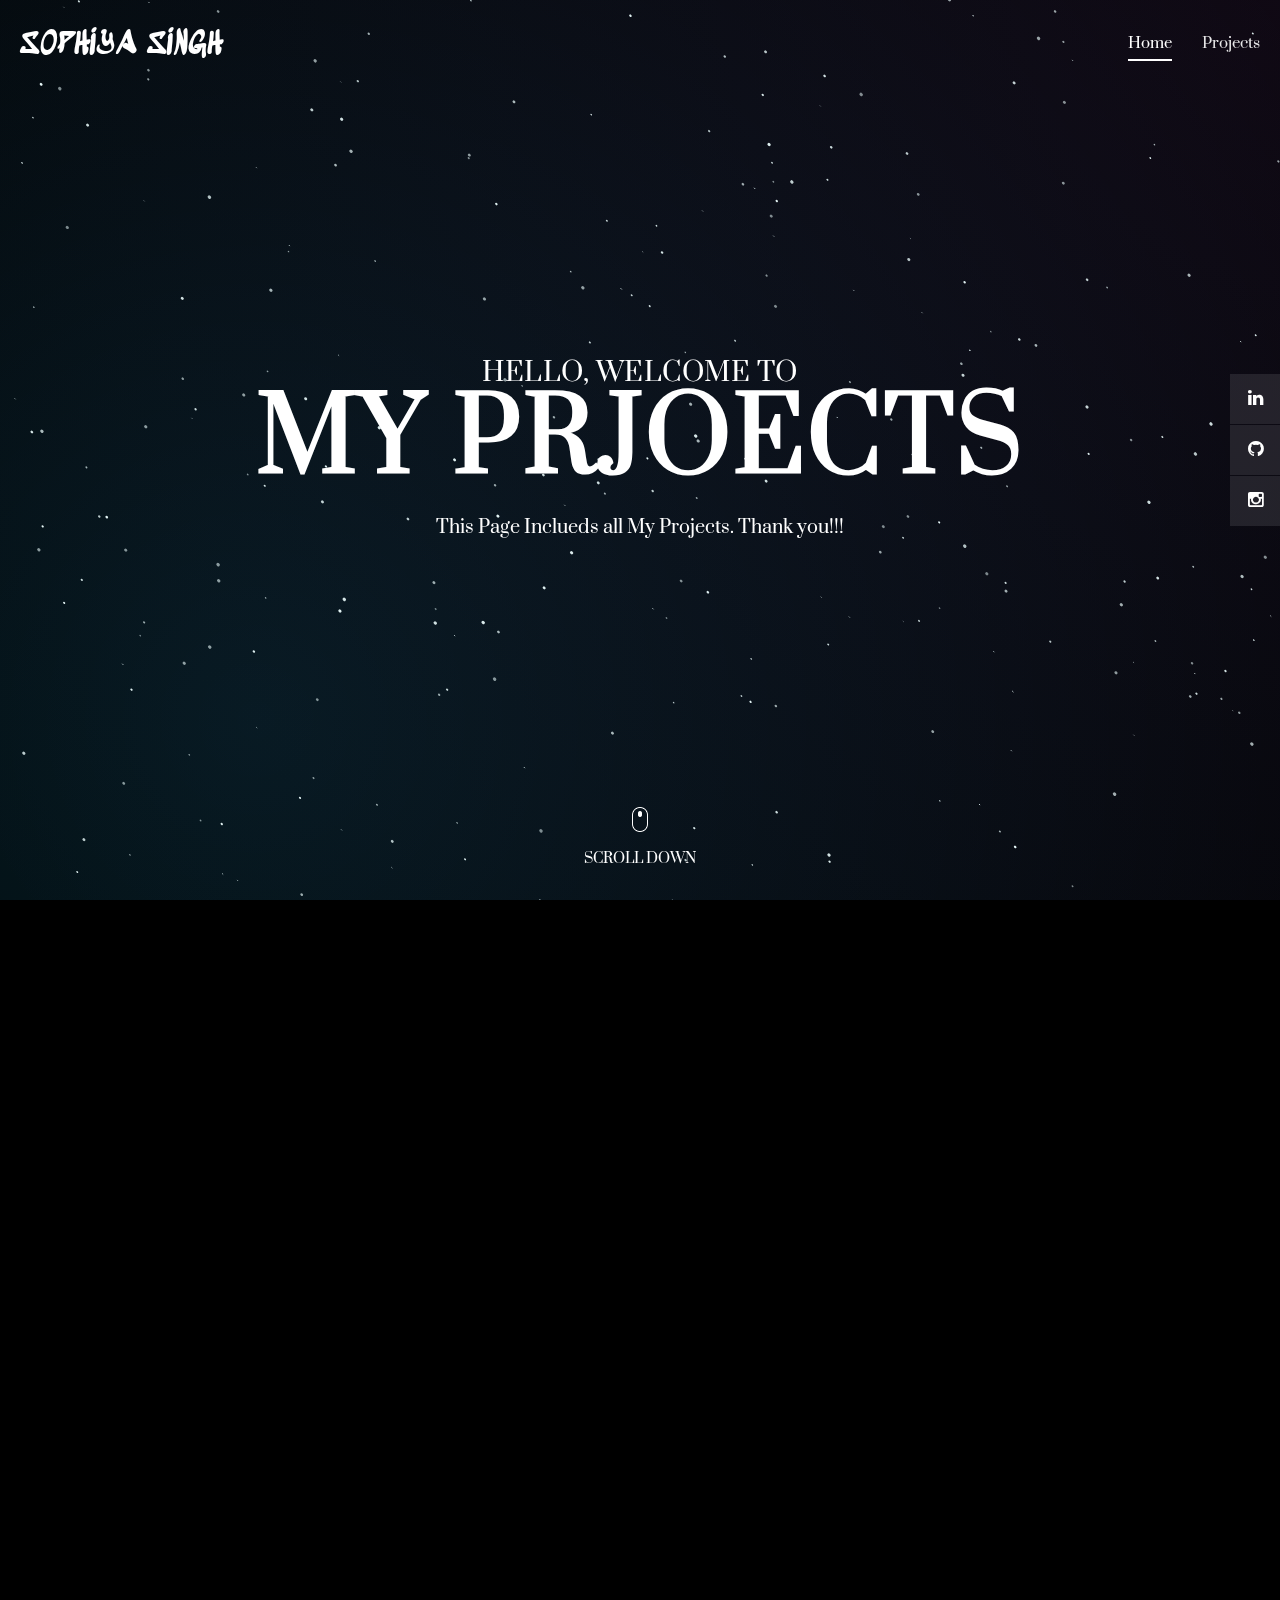
==== projects.html @ c77c5704 "updated" ====
<!DOCTYPE html>
<html lang="en">

<head>

    <meta charset="utf-8">
    <meta name="viewport" content="width=device-width, initial-scale=1, shrink-to-fit=no">
    <meta name="description" content="">
    <meta name="author" content="">
    <link rel="preconnect" href="https://fonts.googleapis.com">
    <link rel="preconnect" href="https://fonts.gstatic.com" crossorigin>
    <link href="https://fonts.googleapis.com/css2?family=Prata&display=swap" rel="stylesheet">
    <link rel="preconnect" href="https://fonts.googleapis.com">
    <link rel="preconnect" href="https://fonts.gstatic.com" crossorigin>
    <link href="https://fonts.googleapis.com/css2?family=Sedgwick+Ave+Display&display=swap" rel="stylesheet">
    <!-- <link href="https://fonts.googleapis.com/css?family=Raleway:100,300,400,500,700,900" rel="stylesheet"> -->

    <title>Sophiya Singh</title>
    <!--
SOPHIYA SINGH-->
    <!-- Additional CSS Files -->
    <link rel="stylesheet" type="text/css" href="css/bootstrap.min.css">

    <link rel="stylesheet" type="text/css" href="css/font-awesome.css">

    <link rel="stylesheet" type="text/css" href="css/fullpage.min.css">

    <link rel="stylesheet" type="text/css" href="css/owl.carousel.css">

    <link rel="stylesheet" href="css/animate.css">

    <link rel="stylesheet" href="css/style.css">

    <link rel="stylesheet" href="css/responsive.css">

</head>

<body>

    <!-- <div id="video"> -->
        <canvas id="canvas"> </canvas>
        <div class="preloader">
            <div class="preloader-bounce">
                <span></span>
                <span></span>
                <span></span>
            </div>
        </div>

        <header id="header">
            <div class="container-fluid">
                <div class="navbar">
                    <a href="#" id="logo" title="sophiya">
                        Sophiya Singh
                    </a>
                    <div class="navigation-row">
                        <nav id="navigation">
                            <button type="button" class="navbar-toggle"> <i class="fa fa-bars"></i> </button>
                            <div class="nav-box navbar-collapse">
                                <ul class="navigation-menu nav navbar-nav navbars" id="nav">
                                    <li data-menuanchor="slide01" ><a href="index.html">Home</a></li>
                                    <li data-menuanchor="slide02" class="active"><a href="#slide02">Projects</a></li>
                                </ul>
                            </div>
                        </nav>
                    </div>
                </div>
            </div>
        </header>

        <video autoplay muted loop id="myVideo">
            <!-- <source src="images/video-bg.mp4" type="video/mp4"> -->
        </video>

        <div id="fullpage" class="fullpage-default">

            <div class="section animated-row" data-section="slide01">
                <div class="section-inner">
                    <div class="welcome-box">
                        <span class="welcome-first animate" data-animate="fadeInUp">Hello, welcome to</span>
                        <h1 class="welcome-title animate" data-animate="fadeInUp">My Prjoects</h1>
                        <p class="animate" data-animate="fadeInUp">This Page Inclueds all My Projects. Thank you!!!</p>
                       
                    </div>
                </div>
                <div class="scroll-down next-section animate" data-animate="fadeInUp"><img
                    src="images/mouse-scroll.png" alt=""><span>Scroll Down</span></div>
    
            </div>
            
            <div class="section animated-row" data-section="slide06">
                <!-- <div class="section-inner"> -->
                    
                        <!-- <div class="proportfolio-item col-md-4 align-self-center col-sm-8 wide-col-laptop"> -->
                            <div class="title-block animate" data-animate="fadeInUp">
                                <span>My Projects</span>
                                <h2>What I’ve done?</h2>
                            </div>
                            <div class="row align-item-center justify-content-around">
                            <!-- <div class="gallery-section"> -->
                                <!-- <div class="gallery-list owl-carousel"> -->
                                    <div class=" proportfolio-item col-md-4 align-self-center col-sm-6 col-xs-12 item animate" data-animate="fadeInUp">
                                        <!-- <div class="proportfolio-item"> -->
                                            <div class="prothumb">
                                                <img src="images/uniex.png" alt="">
                                            </div>
                                            <div class="prothumb-inner animate" data-animate="fadeInUp">
                                                <h4>Uniex</h4>
                                                <p>This is a react app for space related news and stuff. I have also
                                                    added Nasa API init.</p>
                                            </div>
                                        <!-- </div> -->
                                    </div>
                                    <div class=" proportfolio-item col-md-4 align-self-center col-sm-6 col-xs-12 item animate" data-animate="fadeInUp">
                                        <a href="#">
                                            <!-- <div class="proportfolio-item"> -->
                                                <div class="prothumb">
                                                    <img src="images/login.png" alt="">
                                                </div>
                                                <div class="prothumb-inner animate" data-animate="fadeInUp">
                                                    <h4>Login and Registration</h4>
                                                    <p>I have used JavaScript to take user input and validate the the
                                                        form inputs.</p>
                                                </div>
                                            <!-- </div> -->
                                        </a>
                                    </div>
                                    <div class=" proportfolio-item col-md-4 align-self-center col-sm-6 col-xs-12 item animate" data-animate="fadeInUp">
                                        <a href="#">
                                            <!-- <div class="proportfolio-item"> -->
                                                <div class="prothumb">
                                                    <img src="images/ces.png" alt="">
                                                </div>
                                                <div class="prothumb-inner animate" data-animate="fadeInUp">
                                                    <h4>CES</h4>
                                                    <p>i have contribute to the official website of CES, MMMUT. Tech stack used: HTML, CSS, Bootstrap, JS</p>
                                                </div>
                                            <!-- </div> -->
                                        </a>
                                    </div>
                                    
                                <!-- </div> -->

                            <!-- </div> -->
                        <!-- </div> -->
                    </div>
                    <div class="row align-item-center justify-content-around">
                        <!-- <div class="proportfolio-item col-md-4 align-self-center col-sm-8 wide-col-laptop">
                            <div class="gallery-section"> -->
                                <!-- <div class="gallery-list owl-carousel"> -->
                                    
                                    <div class=" proportfolio-item col-md-4 align-self-center col-sm-6 col-xs-12 item animate" data-animate="fadeInUp">
                                        <!-- <div class="proportfolio-item"> -->
                                            <div class="prothumb">
                                                <img src="images/calci.png" alt="">
                                            </div>
                                            <div class="prothumb-inner animate" data-animate="fadeInUp">
                                                <h4>Calculator</h4>
                                                <p>It is a working Calculator made using HTML, CSS and JavaScript.</p>
                                            </div>
                                        <!-- </div> -->
                                    </div>
                                    <div class="proportfolio-item col-md-4 align-self-center col-sm-6 col-xs-12 item animate" data-animate="fadeInUp">
                                        <!-- <div class="proportfolio-item"> -->
                                            <div class="prothumb">
                                                <img src="images/valentines.png" alt="">
                                            </div>
                                            <div class="prothumb-inner animate" data-animate="fadeInUp">
                                                <h4>Valentines</h4>
                                                <p>Modal template made using HTML, CSS and JavaScript.</p>
                                            </div>
                                        <!-- </div> -->
                                    </div>
                                    <div class=" proportfolio-item col-md-4 align-self-center col-sm-6 col-xs-12 item animate" data-animate="fadeInUp">
                                        <a href="#">
                                            <!-- <div class="proportfolio-item"> -->
                                                <div class="prothumb">
                                                    <img src="images/login.png" alt="">
                                                </div>
                                                <div class="prothumb-inner animate" data-animate="fadeInUp">
                                                    <h4>Random Quote</h4>
                                                    <p>It is a random quote generator made using JS, HTML, CSS.</p>
                                                </div>
                                            <!-- </div> -->
                                        </a>
                                    </div>
                                   
                                <!-- </div> -->

                            <!-- </div>
                        </div> -->
                    </div>
            <!-- </div> -->
            <div class="row align-item-center justify-content-around">
                <!-- <div class="proportfolio-item col-md-4 align-self-center col-sm-6 col-xs-12 wide-col-laptop"> -->
                    <!-- <div class="gallery-section"> -->
                        <!-- <div class="gallery-list owl-carousel"> -->
                            
                            <div class=" proportfolio-item col-md-4 align-self-center col-sm-6 col-xs-12 item animate" data-animate="fadeInUp">
                                <!-- <div class="proportfolio-item"> -->
                                    <div class="prothumb">
                                        <img src="images/codesmasher.png" alt="">
                                    </div>
                                    <div class="prothumb-inner animate" data-animate="fadeInUp">
                                        <h4>Codesmasher</h4>
                                        <p>Template Website for Codesmasher event organised by CES,MMMUT.</p>
                                    </div>
                                <!-- </div> -->
                            </div>
                            <div class=" proportfolio-item col-md-4 align-self-center col-sm-6 col-xs-12 item animate" data-animate="fadeInUp">
                                <!-- <div class="proportfolio-item"> -->
                                    <div class="prothumb">
                                        <img src="images/template.png" alt="">
                                    </div>
                                    <div class="prothumb-inner animate" data-animate="fadeInUp">
                                        <h4>Template</h4>
                                        <p>It is a template website made using Html, CSS and JavaScript.</p>
                                    </div>
                                <!-- </div> -->
                            </div>
                            <div class=" proportfolio-item col-md-4 align-self-center col-sm-6 col-xs-12 item animate" data-animate="fadeInUp">
                                <a href="#">
                                    <!-- <div class="proportfolio-item"> -->
                                        <div class="prothumb">
                                            <img src="images/login.png" alt="">
                                        </div>
                                        <div class="prothumb-inner animate" data-animate="fadeInUp">
                                            <h4>Three</h4>
                                            <p>I have used Three Js and JavaScript library to make 3d shpere and has give user input to chage the light color</p>
                                        </div>
                                    <!-- </div> -->
                                </a>
                            </div>
                           
                        <!-- </div> -->

                    <!-- </div> -->
                <!-- </div> -->
            </div>
            <div class="row align-item-center justify-content-around">
                <!-- <div class="proportfolio-item col-md-4 align-self-center col-sm-6 col-xs-12 wide-col-laptop"> -->
                    <!-- <div class="gallery-section"> -->
                        <!-- <div class="gallery-list owl-carousel"> -->
                            
                            
                            <div class="item proportfolio-item col-md-4 align-self-center col-sm-6 col-xs-12 animate" data-animate="fadeInUp">
                                <!-- <div class="proportfolio-item"> -->
                                    <div class="prothumb">
                                        <img src="images/samavesh.png" alt="">
                                    </div>
                                    <div class="prothumb-inner animate" data-animate="fadeInUp">
                                        <h4>Samavesh</h4>
                                        <p>I am working on frontend part of this website for the NGO named
                                            SAMAVESH based in Madhya Pradesh.</p>
                                    </div>
                                <!-- </div> -->
                            </div>
                            <div class="item proportfolio-item col-md-4 align-self-center col-sm-6 col-xs-12 animate" data-animate="fadeInUp">
                                <!-- <div class="proportfolio-item"> -->
                                    <div class="prothumb">
                                        <img src="images/timeline.png" alt="">
                                    </div>
                                    <div class="prothumb-inner animate" data-animate="fadeInUp">
                                        <h4>Timeline</h4>
                                        <p>It is timeline template made using HTML and CSS.</p>
                                    </div>
                                <!-- </div> -->
                            </div>
                            <div class="item proportfolio-item col-md-4 align-self-center col-sm-6 col-xs-12 animate" data-animate="fadeInUp">
                                <!-- <div class="proportfolio-item"> -->
                                    <div class="prothumb">
                                        <img src="images/google.png" alt="">
                                    </div>
                                    <div class="prothumb-inner animate" data-animate="fadeInUp">
                                        <h4>Landing Page</h4>
                                        <p>I have tried to make landing page of google.com using HTML and CSS
                                        </p>
                                    </div>
                                <!-- </div> -->
                            </div>
                        <!-- </div> -->

                    <!-- </div> -->
                <!-- </div> -->
            </div>
            <!-- <div class="row align-item-center justify-content-around"> -->
                <!-- <div class="proportfolio-item col-md-4 align-self-center col-sm-6 col-xs-12 wide-col-laptop"> -->
                    <!-- <div class="gallery-section"> -->
                        <!-- <div class="gallery-list owl-carousel"> -->
                            
                            
                            <!-- <div class=" proportfolio-item col-md-4 align-self-center col-sm-6 col-xs-12 item animate" data-animate="fadeInUp">
                                <a href="#"> -->
                                    <!-- <div class="proportfolio-item"> -->
                                        <!-- <div class="prothumb">
                                            <img src="images/login.png" alt="">
                                        </div>
                                        <div class="prothumb-inner animate" data-animate="fadeInUp">
                                            <h4>Login and Registration</h4>
                                            <p>I have used JavaScript to take user input and validate the the
                                                form inputs.</p>
                                        </div> -->
                                    <!-- </div> -->
                                <!-- </a>
                            </div> -->
                            <!-- <div class=" proportfolio-item col-md-4 align-self-center col-sm-6 col-xs-12 item animate" data-animate="fadeInUp">
                                <a href="#"> -->
                                    <!-- <div class="proportfolio-item"> -->
                                        <!-- <div class="prothumb">
                                            <img src="images/login.png" alt="">
                                        </div>
                                        <div class="prothumb-inner animate" data-animate="fadeInUp">
                                            <h4>Login and Registration</h4>
                                            <p>I have used JavaScript to take user input and validate the the
                                                form inputs.</p>
                                        </div> -->
                                    <!-- </div> -->
                                <!-- </a>
                            </div> -->
                        <!-- </div> -->

                    <!-- </div> -->
                <!-- </div> -->
            <!-- </div> -->
        <!-- </div> -->
    </div>
            

        <div id="social-icons">
            <div class="text-right">
                <ul class="social-icons">
                    <li><a href="https://www.linkedin.com/in/sophiya02/" title="Linkedin"><i
                                class="fa fa-linkedin"></i></a></li>
                    <li><a href="https://github.com/sophiya02" title="Github"><i class="fa fa-github"></i></a></li>
                    <li><a href="https://www.instagram.com/sophiya02/" title="Instagram"><i
                                class="fa fa-instagram"></i></a></li>
                </ul>
            </div>
        </div>
   
    <!-- </div> -->

    <script src="js/jquery.js"></script>

    <script src="js/bootstrap.min.js"></script>

    <script src="js/fullpage.min.js"></script>

    <script src="js/scrolloverflow.js"></script>

    <script src="js/owl.carousel.min.js"></script>

    <script src="js/jquery.inview.min.js"></script>

    <script src="js/form.js"></script>

    <script src="js/custom.js"></script>

    <script src="js/bg.js"></script>


</body>

</html>
---- css/style.css ----
/*

Elegance Template

https://templatemo.com/tm-528-elegance

==================================================
CSS SITEMAP >>>>

  01. GENERAL CSS
  02. HEADER CSS
  03. SOCIAL ICONS CSS
  04. WELCOME BLOCK CSS
  05. ABOUT BLOCK CSS
  06. SERVICES BLOCK CSS
  07. WORK BLOCK CSS
  08. CONTACT BLOCK CSS
  09. TESTIMONOALS BLOCK CSS
  10. SKILLS BLOCK CSS


==================================================*/

/*==============================================
01. GENERAL CSS
================================================*/

html,
body {
  -webkit-font-smoothing: antialiased;
  -moz-font-smoothing: antialiased;
  -ms-font-smoothing: antialiased;
  font-smoothing: antialiased;
  -webkit-text-size-adjust: 100%;
  width: 100%;
  height: 100vh;
  background-color: #000;
  /* background-color: rgb(255, 255, 255); */
  /* background-color: transparent; */
  background-image: radial-gradient(circle at top right, rgba(121, 68, 154, 0.13),       transparent),
    radial-gradient(circle at 20% 80%, rgba(41, 196, 255, 0.13), transparent);
  

}
body {
  font: 16px/1.6 'Prata', serif;;
  color: #fff;
  text-align:center;
  /* background: #222; */
}
img {
  border: 0;
  max-width: 100%;
}
html {
  -ms-overflow-style: scrollbar;
}
.alltrans,
.social-icons li a,
.owl-nav > button,
.owl-nav > button:after,
.counter-box,
.about-img:after,
.gallery-img img,
.form-control,
.owl-dot,
.subscribe-row,
.close-btn,
.close-btn:before,
.close-btn:after,
.tag-btn,
.btn {
  -webkit-transition: all 0.4s ease;
  transition: all 0.4s ease;
}
a {
  color: #fff;
  text-decoration: none;
}
a:hover,
a:focus {
  color: #fff;
  outline: none;
  text-decoration: underline;
}
@media screen and (-ms-high-contrast:active), (-ms-high-contrast:none) {
  a:active {
    background-color: transparent;
  }
}
p {
  margin: 0 0 20px;
  font-size:18px
}
h1,
h2,
h3,
h4,
h5,
h6 {
  line-height: 1.2;
  margin: 0 0 20px;
  font-weight: 600;
  text-transform:uppercase;
}
h1,
h2 {
  font-size: 32px;
}
h3 {
  font-size: 30px;
  font-weight: 600;
}
h4 {
  font-size: 22px;
  font-weight: 600;
}
h5 {
  font-size: 20px;
  margin-bottom: 10px;
  font-weight: 600;
}
h6 {
  font-size: 18px;
  margin-bottom: 10px;
  font-weight: 600;
}
#main {
  padding: 0;
  background: #fff;
}
.no-margin {
  margin: 0 !important;
}
figure {
  margin:0;
}
.opacity-no {
  opacity: 1 !important;
}

video {
  position: fixed;
  /* right: 0;
  bottom: 0; */
  width: 100%; 
  height: 100%;
}
canvas{
  z-index: 0;
  position: fixed;
  width: 100%;
  height: 100%;
  top:0;
  right:0;
}

.wrapper-background-dark:after {
  /* background: #222; */
  opacity:0.95;
}
.section-inner {
  padding:20px 30px 0;
}
.fp-scrollable {
  height:calc(100vh - 200px) !important;
}
#fp-nav ul li a span {
 display: none;
}

.btn {
  background: #fff;
  color: #222;
  text-align:center;
  line-height:52px;
  padding:0 35px;
  border-radius: 0px;
  text-transform:uppercase;
  font-weight:600;
  border:2px solid transparent;
  border-radius: 10px;
}
.btn:hover, .btn:focus {
  color:#fff;
  border-color:#fff;
  background:none;
}
.btn:focus {
  box-shadow:none;
  outline:none;
}
.btn.btn-xs {
  line-height:34px;
  font-size:12px;
  padding:0 20px;
  font-weight: 500;
}
.btn.btn-outline {
  background:none;
  border-color:#fff;
  color:#fff;
  border-width:1px;
}
.btn.btn-outline:hover, .btn.btn-outline:focus {
  background:#fff;
  color:#222;
}
.btn.btn-dark {
  color: #222;
  border-color: #222;
}
.btn.btn-dark:hover, .btn.btn-dark:focus {
  background: #222;
  color: #fff;
}
.owl-carousel .owl-stage {
  display: -webkit-box;
  display: -webkit-flex;
  display: -ms-flexbox;
  display: flex;
}
.owl-carousel .owl-item {
  display: -webkit-box;
  display: -webkit-flex;
  display: -ms-flexbox;
  display: flex;
  flex: 1 0 auto;
}
.preloader {
  background: -moz-linear-gradient(top, #4096ee 0%, #39ced6 100%); /* FF3.6-15 */
  background: -webkit-linear-gradient(top, #4096ee 0%,#39ced6 100%); /* Chrome10-25,Safari5.1-6 */
  background: linear-gradient(to bottom, #4096ee 0%,#39ced6 100%); /* W3C, IE10+, FF16+, Chrome26+, Opera12+, Safari7+ */
  filter: progid:DXImageTransform.Microsoft.gradient( startColorstr='#4096ee', endColorstr='#39ced6',GradientType=0 ); /* IE6-9 */
  height: 100%;
  left: 0;
  position: fixed;
  right: 0;
  top: 0;
  z-index: 9999;
  text-align: center;
}
.preloader-bounce {
  left: 0;
  right: 0;
  top: 50%;
  -webkit-transform: translateY(-50%);
  transform: translateY(-50%);
  position: absolute;
}
.preloader-bounce > span {
  width: 12px;
  height: 12px;
  border-radius: 50%;
  margin: 0.3em;
  display: inline-block;
  vertical-align: middle;
  -webkit-animation: bounce 0.6s infinite alternate;
  animation: bounce 0.6s infinite alternate;
  background: #fff;
}
.preloader-bounce > span:nth-child(2){
  -webkit-animation-delay: 0.2s;
  animation-delay: 0.2s;
  background: #fff;
}
.preloader-bounce > span:nth-child(3){
  -webkit-animation-delay: 0.3s;
  animation-delay: 0.3s;
  background: #fff;
}

@-webkit-keyframes bounce {
  from {
    -webkit-transform: translateY(0);
    transform: translateY(0);
  }
  to {
    -webkit-transform: translateY(-1.2em);
    transform: translateY(-1.2em);
  }
}

@keyframes bounce {
  from {
    -webkit-transform: translateY(0);
    transform: translateY(0);
  }
  to {
    -webkit-transform: translateY(-1.2em);
    transform: translateY(-1.2em);
  }
}

#fullpage {
  z-index: 1;
}


/*==============================================
02. HEADER CSS
================================================*/
#header {
  padding:20px 0;
  position: fixed;
  left:0;
  right:0;
  top:0;
  z-index:999;
}
.container-fluid {
  padding:0 20px;
}
a#logo {
  font-family: 'Sedgwick Ave Display', cursive;
  text-decoration: none;
  font-size: 32px;
  text-transform: uppercase;
  font-weight: 500;
}
.navbar {
  padding: 0;
}
.navbar-toggle {
  display:none;
}
.navbar-nav {
  -ms-flex-direction: row;
  -webkit-flex-direction: row;
  flex-direction: row;
}
.navbar-nav li {
  margin-left: 30px;
}
.navbar-nav li a {
  color:#fff;
  font-size: 15px;
  text-decoration:none;
  display:block;
  font-weight: 500;
  opacity: 0.9;
}
.navbar-nav li a:after {
  content:'';
  display:block;
  height: 2px;
  background:#fff;
  -webkit-transition: all 0.4s ease;
  transition: all 0.4s ease;
  -webkit-transform:scale(0);
  transform:scale(0);
  margin-top: 4px;
}
.navbar-nav li a:hover:after, .navbar-nav li.active a:after{
  -webkit-transform:scale(1);
  transform:scale(1);
}
.navbar-nav li a:hover {
  opacity: 1;
}
.navbar-nav li.active a {
  opacity: 1;
}
.collapse:not(.show) {
  display:block;
}

/*==============================================
03. SOCIAL ICONS CSS
================================================*/
#social-icons {
  padding:0;
  position: fixed;
  top: 50%;
  transform: translateY(-50%);
  right:0;
  z-index: 199;
}
.social-icons {
  margin:0;
  padding:0;
  list-style:none;
}
.social-icons li {
  display: block;
  margin: 1px 0px;
}
.social-icons li a {
  width:50px;
  height:50px;
  display:inline-block;
  line-height:50px;
  text-align:center;
  background: rgba(255, 255, 255, 0.1);
  color: rgba(255,255,255,1);
  font-size:18px;
}
.social-icons li a:hover {
  color:#1e1e1e;
  background-color: #fff;
}
/*==============================================
04. WELCOME BLOCK CSS
================================================*/
.welcome-box {
  font-size:20px;
  line-height:1.7;
}
.welcome-first{
  font-size: 32px;
  display: block;
  text-transform: uppercase;
  font-weight: 300;
  line-height: 1.2;
  letter-spacing: 0.02em;
}
.welcome-box p {
  max-width: 620px;
  width:100%;
  margin:0 auto 30px;
  color: #fff;
}
.welcome-title {
  font-weight: 700;
  font-size: 120px;
  margin-bottom: 10px;
  letter-spacing:0.02em;
}
.welcome-title span {
  font-size:36px;
  display:block;
  font-weight:300;
  line-height:1.2;
}
.welcome-box .btn {
  margin-top: 10px;
}
.next-section {
  display: block;
  width: 100%;
  margin: auto;
  /* margin-bottom: 0%; */
  /* top:50%; */
  position: absolute;
  /* left: 50%; */
  /* transform: translateX(-50%); */
  bottom: 30px;
  cursor: pointer;
  -webkit-transition: all 0.5s ease;
  transition: all 0.5s ease;
}
.next-section span {
  margin-top: 15px;
  display: block;
  text-transform: uppercase;
  font-size: 14px;
  font-weight: 500;
}
.next-section i:hover {
  opacity: 1;
}

/*==============================================
05. ABOUT ME
================================================*/
.about-img {
  margin: 0 auto 40px;
  position:relative;
}
.about-img img {
  border-radius: 10px;
  -webkit-box-shadow: 0 0 40px rgba(0,0,0,.3);
  box-shadow: 0 0 40px rgba(0,0,0,.3);
}
.about-contentbox {
  margin-top: 80px;
  text-align:left;
  line-height:1.8;
}
.about-contentbox span {
  font-size: 24px;
  text-transform: uppercase;
  font-weight: 300;
}
.about-contentbox h2 {
  font-size: 32px;
  text-transform: uppercase;
  font-weight: 700;
}
.facts-list {
  margin-top: 30px;
}
.facts-list .item {
  overflow: hidden;
  text-align:center;
  border-radius: 10px;
  width: 100%;
  display: inline-block;
  text-transform:capitalize;
  font-size:14px;
  padding: 30px 0px;
  background: rgba(0,0,0,0.25);
}
.counter-box span {
  font-size: 26px;
  font-weight: 700;
}
.counter-icon {
  font-size: 30px;
  margin-bottom: 10px;
  opacity: 0.75;
}
.facts-list .item:hover {
  background:#fff;
  color:#1e1e1e;
}
.facts-list .item:hover a{
  /* background:#fff; */
  color:#1e1e1e;
}
.facts-list .owl-dots {
  margin-bottom: 30px;
}
.count-number, .counted {
  display:block;
  font-size:36px;
  font-weight:700;
  line-height:1;
  margin-bottom:10px;
}

/*==============================================
06. SERVICES BLOCK CSS
================================================*/
.title-block {
  margin-bottom: 40px;
}
.title-block span {
  font-size: 24px;
  text-transform: uppercase;
  font-weight: 300;
}
.services-list .item {
  background-color: rgba(250,250,250,0.25);
  border-radius: 10px;
  -webkit-transition: all 0.5s ease;
  transition: all 0.5s ease;
}
.service-icon {
  display:block;
  margin: 0 auto 0;
  font-size: 64px;
}
.service-box {
  font-size:15px;
  padding:40px 20px;
  height:100%;
}
.services-list .item:hover {
  background-color: #fff;
  color: #1e1e1e;
}
.service-box h3 {
  font-size:22px;
  font-weight:700;
  text-transform: capitalize;
  margin-bottom: 10px;
  padding: 10px;
}
.service-box p:last-child {
  margin:0;
}
.owl-carousel .owl-dots .owl-dot {
  border-radius: 3px;
}
.owl-dots {
    display: -webkit-box;
    display: -webkit-flex;
    display: -ms-flexbox;
    display: flex;
    -ms-flex-pack: center;
    -webkit-justify-content: center;
    justify-content: center;
    margin-top: 50px
}

.owl-carousel .owl-dots .owl-dot {
    width: 12px;
    height: 12px;
    margin: 0 5px;
    background: rgba(255, 255, 255, .2)
}

.owl-carousel .owl-dots .owl-dot:focus {
    outline: none
}

.owl-carousel .owl-dots .owl-dot.active {
    background: #fff
}

/*==============================================
07. WORK BLOCK CSS
================================================*/

.portfolio-item {
  /* margin:1rem ; */
}
.portfolio-item img {
  display: block;
  width: 25rem;
  height: 15rem;
  margin: 1rem auto;
  overflow: hidden;
  position: relative;
  z-index: 9;
  border-radius: 10px;
}
.portfolio-item .thumb-inner {
  position: absolute;
  z-index: 99;
  bottom: 1rem;
  text-align: center;
  /* margin : 1rem; */
  padding: 2remrem;
  background-color: rgba(0, 0, 0, 0.25);
  width: 22rem;
  height: 4rem;
  border-radius: 1rempx;
  border-top-left-radius: 0px;
  border-top-right-radius: 0px;

  -webkit-transition: all 0.4s ease;
  transition: all 0.4s ease;
}
.portfolio-item .thumb-inner h4 {
  margin-bottom: 0;
  font-size: 16px;
  margin-top: 0px;
}
.portfolio-item .thumb-inner p {
  opacity: 0;
  
  visibility: hidden;
  position: absolute;
  margin-bottom: 0px;
}
.portfolio-item:hover .thumb-inner p {
  position: relative;
  opacity: 1;
  /* padding: 2%; */
  visibility: visible;
  color: #4a4a4a;
}
.portfolio-item:hover .thumb-inner {
  border-radius: 1rem;
  height: 15rem;
  background-color: rgba(250,250,250,0.9)
}
.portfolio-item:hover .thumb-inner h4 {
   margin-top: 30%;
  color: #1e1e1e;
  margin-bottom: 20px;
}

/*==============================================
08. CONTACT BLOCK CSS
================================================*/
::-webkit-input-placeholder {
  color:#fff !important;
  opacity:1;
}
::-moz-placeholder {
  color:#fff !important;
  opacity:1;
}
:-ms-input-placeholder {
  color:#fff !important;
  opacity:1;
}
:-moz-placeholder {
  color:#fff !important;
  opacity:1;
}
.input-field {
  margin-bottom:15px;
}
.form-control {
  height: 50px;
  color:#fff;
  border: none;
  background:rgba(250,250,250,0.05);
  border: 1px solid rgba(250,250,250,0.5);
  border-radius: 10px;
  padding:4px 22px;
  font-size:14px;
  margin-bottom: 30px;
}
.form-control:focus {
  box-shadow:none;
  outline:none;
  background:rgba(0,0,0,0.05);
  border: 1px solid rgba(250,250,250,1);
  color:#fff;
}
.index .form-control.form-control-dark {
  background: rgba(250,250,250, 0.75);
  color: #fff;
}
.index .form-control.form-control-dark:focus {
  background: rgba(54, 40, 158, 0.85);
  color: #fff;
}
.index .form-control.form-control-dark::-webkit-input-placeholder {
  color: #fff !important;
}
.index .form-control.form-control-dark::-moz-placeholder {
  color:#fff !important;
}
.index .form-control.form-control-dark:-ms-input-placeholder {
  color:#fff !important;
}
.index .form-control.form-control-dark:-moz-placeholder {
  color:#fff !important;
}
.form-control.form-control-dark:focus {
  background: rgba(0, 0, 0, 0.2);
}
.form-control.form-control-dark {
  background: rgba(0, 0, 0, 0.1);
  color: #222;
  border: none;
}
.form-control.form-control-dark::-webkit-input-placeholder {
  color:#222 !important;
  opacity:0.7;
}
.form-control.form-control-dark::-moz-placeholder {
  color:#222 !important;
  opacity:0.7;
}
.form-control.form-control-dark:-ms-input-placeholder {
  color:#222 !important;
  opacity:0.7;
}
.form-control.form-control-dark:-moz-placeholder {
  color:#222 !important;
  opacity:0.7;
}
textarea.form-control {
  height:123px;
  padding-top:15px;
}
.contact-section .btn {
  width:100%;
}
.contact-box {
  text-align:left;
}
.contact-box h4 {
  font-size:24px;
}
.contact-box h4:after {
  content:'';
  display:block;
  width:50px;
  height:2px;
  background:#fff;
  margin:12px 0;
}
.contact-row {
  display: -webkit-box;
  display: -webkit-flex;
  display: -ms-flexbox;
  display: flex;
  -webkit-box-align: center;
  -webkit-align-items: center;
  -ms-flex-align: center;
  align-items: center;
  margin-bottom: 30px;
  background: rgba(250,250,250,0.25);
  border-radius: 10px;
  padding: 30px;
  font-weight: 700;
}
.contact-row i {
  width:55px;
  font-size: 30px;
  display:block;
}
.contact-row i.fa-envelope {
  font-size: 25px;
}

/*==============================================
09. TESTIMONOALS BLOCK CSS
================================================*/
.testimonials-section .item {
  background-color: rgba(250,250,250,0.25);
  padding: 40px;
  border-radius: 10px;
}
.testimonials-section .item img {
  width: 140px;
  height: 140px;
  margin: 0 auto;
}
.testimonials-section .item h4 {
  margin-top: 40px;
  font-size: 22px;
  text-transform: capitalize;
  font-weight: 700;
}
.testimonials-section .item p {
  font-size: 17px;
  font-style: italic;
}

/*==============================================
10. SKILLS BLOCK CSS
================================================*/
.skills-row {
  margin-top: 80px;
}
.row{
  display:flex;
  justify-content: space-around;
  align-items: center;
  flex-wrap: wrap;
}
.skills-row .item{
  overflow: hidden;
  text-align:center;
  border-radius: 10px;
  width: 13rem;
  height: 17rem;
  font-size:14px;
  padding: 30px 0px;
  background: rgba(255, 255, 255, 0.25);
}
.skills-row .item:hover{
  background-color: rgba(0, 0, 0, 0.301);
  border:1px solid rgb(148, 148, 148);
  box-shadow: 0.25rem 1rem 3rem rgba(128, 128, 128, 0.281);
  color:black;
}
.skills-row .item:hover .card-front{
  transform: rotateX(-180deg);
}
.skills-row .item:hover .card-back{
  transform: rotateX(0deg);
}
.skills-row .card-front:hover{
  cursor: pointer;
}
.skills-row .card-front{
  position: absolute;
  width: 12rem;
  height: 17rem;
  top:3rem;
  max-width: 12rem;
  text-align: center;
  backface-visibility: hidden;
    transform: rotateX(0deg);
    transition: .5s;
}
.skills-row .card-back{
  position: absolute;
  max-width: 12rem;
  width:fit-content;
  height:fit-content;
  
  backface-visibility: hidden;
    transform: rotateX(180deg);
    transition: .5s;
}

.card-back li {
  
  font-size:1.15rem;
  /* text-shadow: 1px 1px 2px rgba(255, 255, 255, 0.705); */
  /* list-style: none; */
  color:white;
  text-align: left;
}
.card-front i{
    display:block;
    margin: 0 auto 0;
    font-size: 50px;
}
.card-front h6{
  /* font-weight: 200; */
  text-align: center;
  padding: 2rem 0rem 2rem 0rem;
}
/* .skill-item {
  border-bottom: 1px solid rgba(250,250,250,0.1);
  margin-bottom: 50px;
  padding-bottom: 50px;
}
.last-skill {
  border-bottom: none;
}
.skills-row span {
  display: inline-block;
  width: 50px;
  height: 50px;
  text-align: center;
  line-height: 50px;
  background-color: #fff;
  color: #1e1e1e;
  border-radius: 50%;
  font-size: 16px;
  font-weight: 700;
  left: 0;
  top: -21px;
  position: absolute;
  z-index: 999;
}
.skills-row h6 {
  font-size: 16px;
  text-transform: uppercase;
  font-weight: 700;
  color: #fff;
  text-align: right;
  margin-bottom: -10px;
}
.skill-bar {
  width: 70%;
  height: 6px;
  border-radius: 3px;
  background-color: rgba(250,250,250,0.25);
  position: relative;
}
.filled-bar {
  position: absolute;
  z-index: 99;
  width: 64%;
  height: 6px;
  background-color: #fff;
  border-radius: 3px;
}
.filled-bar-2 {
  position: absolute;
  z-index: 99;
  width: 82%;
  height: 6px;
  background-color: #fff;
  border-radius: 3px;
} */


/* project.html */
/* .gallery-section {
  padding: 1rem;
  border-radius: 1rem;
  text-align: center;
  box-shadow: 0.5rem 0.5rem 1.5rem rgba(255, 255, 255, 0.102);

} */
.proportfolio-item {
  padding : 1rem 0rem;
}
.proportfolio-item .prothumb {
  transition: all ease-in 0.5s;
}
.proportfolio-item img {
  display: block;
  width: 28rem;
  height: 13rem;
  /* margin: 1rem auto; */
  /* overflow: hidden; */
  position: relative;
  z-index: 9;
  border-radius: 10px;
}
.proportfolio-item .prothumb-inner {
  position: absolute;
  z-index: 99;
  /* left: 12rem; */
  /* bottom:  1rem; */
  bottom:1rem;
  text-align: center;
  padding: 1rem;
  background-color: rgba(0, 0, 0, 0.25);
  /* width:28rem; */
  width:28rem;
  height: 5rem;
  border-radius: 10px;
  border-top-left-radius: 0px;
  border-top-right-radius: 0px;

  -webkit-transition: all 0.4s ease;
  transition: all 0.4s ease;
}
.proportfolio-item .prothumb-inner h4 {
  margin-bottom: 0;
  font-size: 16px;
  margin-top: 0px;
}
.proportfolio-item .prothumb-inner p {
  opacity: 0;
  visibility: hidden;
  position: absolute;
  margin-bottom: 0px;
}
.proportfolio-item:hover .prothumb-inner p {
  position: relative;
  opacity: 1;
  visibility: visible;
  color: #4a4a4a;
}
.proportfolio-item:hover .prothumb {
 transform: scale(1.01);
}
.proportfolio-item:hover .prothumb-inner {
  border-radius: 10px;
  height: 13rem;
  background-color: rgba(250,250,250,0.9)
}
.proportfolio-item:hover .prothumb-inner h4 {
   margin-top: 2 rem;
  color: #1e1e1e;
  margin-bottom: 20px;
}
---- css/responsive.css ----
@media only screen and (min-width: 768px) {
	.nav-box {
		display:block !important;
		height:auto !important;
	}
}
@media only screen and (max-width: 1440px) {
	.welcome-title {
		font-size: 100px;
		margin-bottom:20px;
	}
	.next-section {
	/*	bottom: auto; */
	}
	.welcome-title:before {
		margin: 20px auto 5px;
	}
	.welcome-first {
		font-size: 26px;
	}
	.welcome-box p {
		margin-bottom: 20px;
	}
	.navbar-nav li a {
		font-size: 15px;
	}
	.subscribe-row h5 {
		font-size:18px;
	}
	.wide-col-laptop {
		-ms-flex: 0 0 85%;
		flex: 0 0 85%;
		max-width: 85%;
	}
	.service-box h3 {
		font-size:18px;
	}
	h1, h2 {
		font-size:56px;
		line-height:1.05;
		margin-bottom:10px;
	}
	.title-block p {
		line-height: 1.6;
	}
	.title-block {
		margin-bottom:25px;
	}
	.service-icon {
		width:80px;
		height:80px;
		line-height:80px;
		font-size:30px;
		margin: 0 auto;
	}
	.service-box {
		padding:30px 20px;
	}
	.testimonial-content {
		font-size:18px;
	}
	.owl-carousel .owl-item .client-img img {
		max-width:80px;
	}
	.gallery-section {
		padding-top:10px;
	}
	.about-img {
		margin-right:15px;
	}
}
@media only screen and (max-width: 1199px) {
	#fp-nav.fp-right {
		right:5px;
	}
	.welcome-title:before {
		margin: 20px auto 15px;
	}
	.wide-col-laptop {
		-ms-flex: 0 0 100%;
		flex: 0 0 100%;
		max-width: 100%;
	}
	.about-img {
		margin-right:0;
	}
	.welcome-title {
		font-size:80px;
	}
	.welcome-title:after {
		margin-top:15px;
	}
	.welcome-box {
		font-size:18px;
	}
	h1, h2 {
		font-size:48px;
	}
	.counter-box {
		font-size:13px;
	}
	.count-number, .counted {
		margin-bottom:5px;
	}
	.owl-nav {
		margin-top: 35px;
	}
	.testimonial-content {
		font-size: 16px;
		padding:20px 25px;
	}
	.testimonials-section {
		padding-top:10px;
	}
	.owl-carousel .owl-dots {
		margin-top:35px;
	}
	.social-icons li a {
	  width:25px;
	  height:30px;
	  display:inline-block;
	  line-height:30px;
	  text-align:center;
	  background: rgba(255, 255, 255, 0.1);
	  color: rgba(255,255,255,1);
	  font-size:14px;
	}
	.menu-trigger {
		margin:0;
	}
}
@media only screen and (max-width: 991px) {
	.welcome-box {
		padding: 150px 0px;
	}
	.navbar-nav li a {
		font-size:13px;
	}
	.navbar-nav li {
		margin-left:25px;
	}
	.footer-right {
		font-size:13px;
	}
	.owl-nav > button {
		width: 40px;
		height: 40px;
	}
	.owl-nav > button:after {
		width:12px;
		height:12px;
		left:17px;
		top:13px;
	}
	.owl-nav > button.owl-next:after {
		left:11px;
	}
	.contact-box h4 {
		font-size:20px;
	}
	.contact-row {
		padding: 10px 15px!important;
		font-size:13px;
		margin-bottom: 15px;
	}
	.facts-row > .row > div {
		display: -webkit-box;
		display: -webkit-flex;
		display: -ms-flexbox;
		display: flex;
		width:100%;
	}
	#ajax-contact {
		margin-top: 20px;
	}
	#ajax-contact input {
		margin-bottom: 20px;
	}
	.contact-row i {
		font-size: 25px;
		width:45px;
	}
	.contact-row i.fa-envelope {
		font-size: 20px;
	}
	.container-fluid {
		padding:0 15px;
	}
	.skills-ul {
		top: 0;
	}
	.contact-row {
		padding: 42px 45px;
	}
}
@media only screen and (max-width: 767px) {
	#header {
		position: fixed;
		top: 0;
		z-index: 6666;
		background-color: rgba(250,250,250,0.9);
	}
	#navigation button i {
		color: #1e1e1e;
	}
	.welcome-box {
		padding: 150px 0px;
	}
	#logo {
		color: #1e1e1e;
	}
	.navbar-toggle {
		padding: 0;
		margin: 0;
		color: #fff;
		font-size: 28px;
		position: absolute;
		right: 0;
		top: 50%;
		background:none;
		-webkit-transform: translateY(-50%);
		transform: translateY(-50%);
		display:block;
		box-shadow:none;
		border:0;
		outline: none;
		cursor:pointer;
	}
	#header {
		padding:0;
	}
	.navbar {
		padding:15px 0;
	}
	.navbar-toggle:focus {
		outline:none;
	}
	.navbar-nav {
		margin: 0;
	}
	.collapse:not(.show) {
		display:none;
	}
	.navigation-menu > li {
		display: block;
		margin: 0;
		font-size: 15px;
		text-align: center;
	}
	.navigation-menu > li > a {
		color:#222;
		padding:15px;
		line-height:1.2;
	}
	.navbar-nav {
		overflow-y: auto;
		display:block;
		background: rgba(230, 230, 230, 0.25);
	}
	.navbar-nav li a:after {
		display:none;
	}
	.nav-box {
		position: absolute;
		left: -15px;
		right: -15px;
		border: 0;
		box-shadow: none;
		background: #fff;
		text-align:left;
		top: 100%;
		display:none;
	}
	.welcome-title {
		font-size: 60px;
		margin-bottom:20px;
	}
	.welcome-first {
		font-size: 20px;
	}
	.welcome-title:before {
		margin: 20px auto 15px;
	}
	.welcome-box {
		font-size:inherit;
	}
	.welcome-box .btn {
		margin-top:0;
	}
	.about-img {
		margin-bottom:10px;
	}
	h1, h2 {
		font-size:36px;
	}
	body {
		font-size:15px;
	}
	.about-contentbox {
		margin-top: 60px;
		text-align:center;
	}
	.testimonials-section {
		padding-top:0;
	}
	h4 {
		font-size:18px;
	}
	.contact-box {
		margin-top: 30px;
		height:auto;
	}
	.footer-right {
		width:100%;
		margin:15px 0 0;
		text-align:left;
	}
	.btn {
		font-size:15px;
		line-height:48px;
		padding:0 30px;
	}
	.contact-row {
		margin-top: 15px;
	}
	.content-section {
		padding:50px 0;
	}
	.info-inner {
		margin-top: 20px;
		padding-bottom:15px;
	}
	.index-white .navbar-toggle {
		color: #242424;
	}
	.side-menu .nav-box > ul {
		padding: 70px 40px 40px;
	}
	.side-menu .navbar-nav li a {
		font-size:20px;
	}
	.social-icons {
		margin: 0 auto;
	}
	.detail-page h1 {
		margin-bottom: 50px;
	}
	.project-detail-col figure {
		margin-top: 35px;
	}
	.project-buttons-margin {
		margin-top: 50px;
	}
}
@media only screen and (max-width: 575px) {
	.welcome-title {
		font-size: 40px;
	}
	.welcome-first {
		font-size: 16px;
		margin-bottom:5px;
	}
	.welcome-title:before,.welcome-title:after {
		width: 100%;
	}
	h1, h2 {
		font-size:30px;
	}
	.about-contentbox {
		line-height:1.6;
	}
	.owl-carousel .owl-item .client-img img {
		max-width:65px;
		margin-right: 10px;
	}
	.testimonials-section {
		font-size:13px;
	}
	.form-control {
		height:52px;
		font-size:14px;
		padding:4px 15px;
	}
	.skill-item {
	  border-bottom: 1px solid rgba(250,250,250,0.1);
	  margin-bottom: 20px;
	  padding-bottom: 50px;
	}
	.skills-row h6 {
	  text-align: center;
	  margin-bottom: 30px;
	}
	.skills-row .item {
		/* text-align: left; */
		width:15rem;
		height: 20rem;
		margin-bottom: 2rem;
		display: flex;
		justify-content: center;
		align-items: center;
		flex-direction: column;
		text-align: center;
	  }
	  .skills-row .card-front {
		/* text-align: left; */
		width:15rem;
		height: 20rem;
		margin:auto;
		text-align: center;
		/* margin-bottom: 2rem; */
	  }
	.skill-bar {
	  width: 100%;
	  height: 6px;
	  border-radius: 3px;
	  background-color: rgba(250,250,250,0.25);
	  position: relative;
	}
	.input-field {
		margin-bottom: 15px;
	}
	.subscribe-row h5 {
		font-size: 16px;
	}
	.client-row {
		padding-left: 40px;
	}
	.testimonial-content:before {
		left: 46%;
	}
	.client-row {
		padding-left: 0;
	}
}
@media only screen and (max-width: 460px) {
	h4 {
		font-size: 14px;
	}
	.testimonial-content:before {
		left: 45%;
	}
}
@media only screen and (max-width: 320px) {
	.gallery-overlay p {
		display: none;
	}
	.testimonial-content:before {
		left: 43%;
	}
}
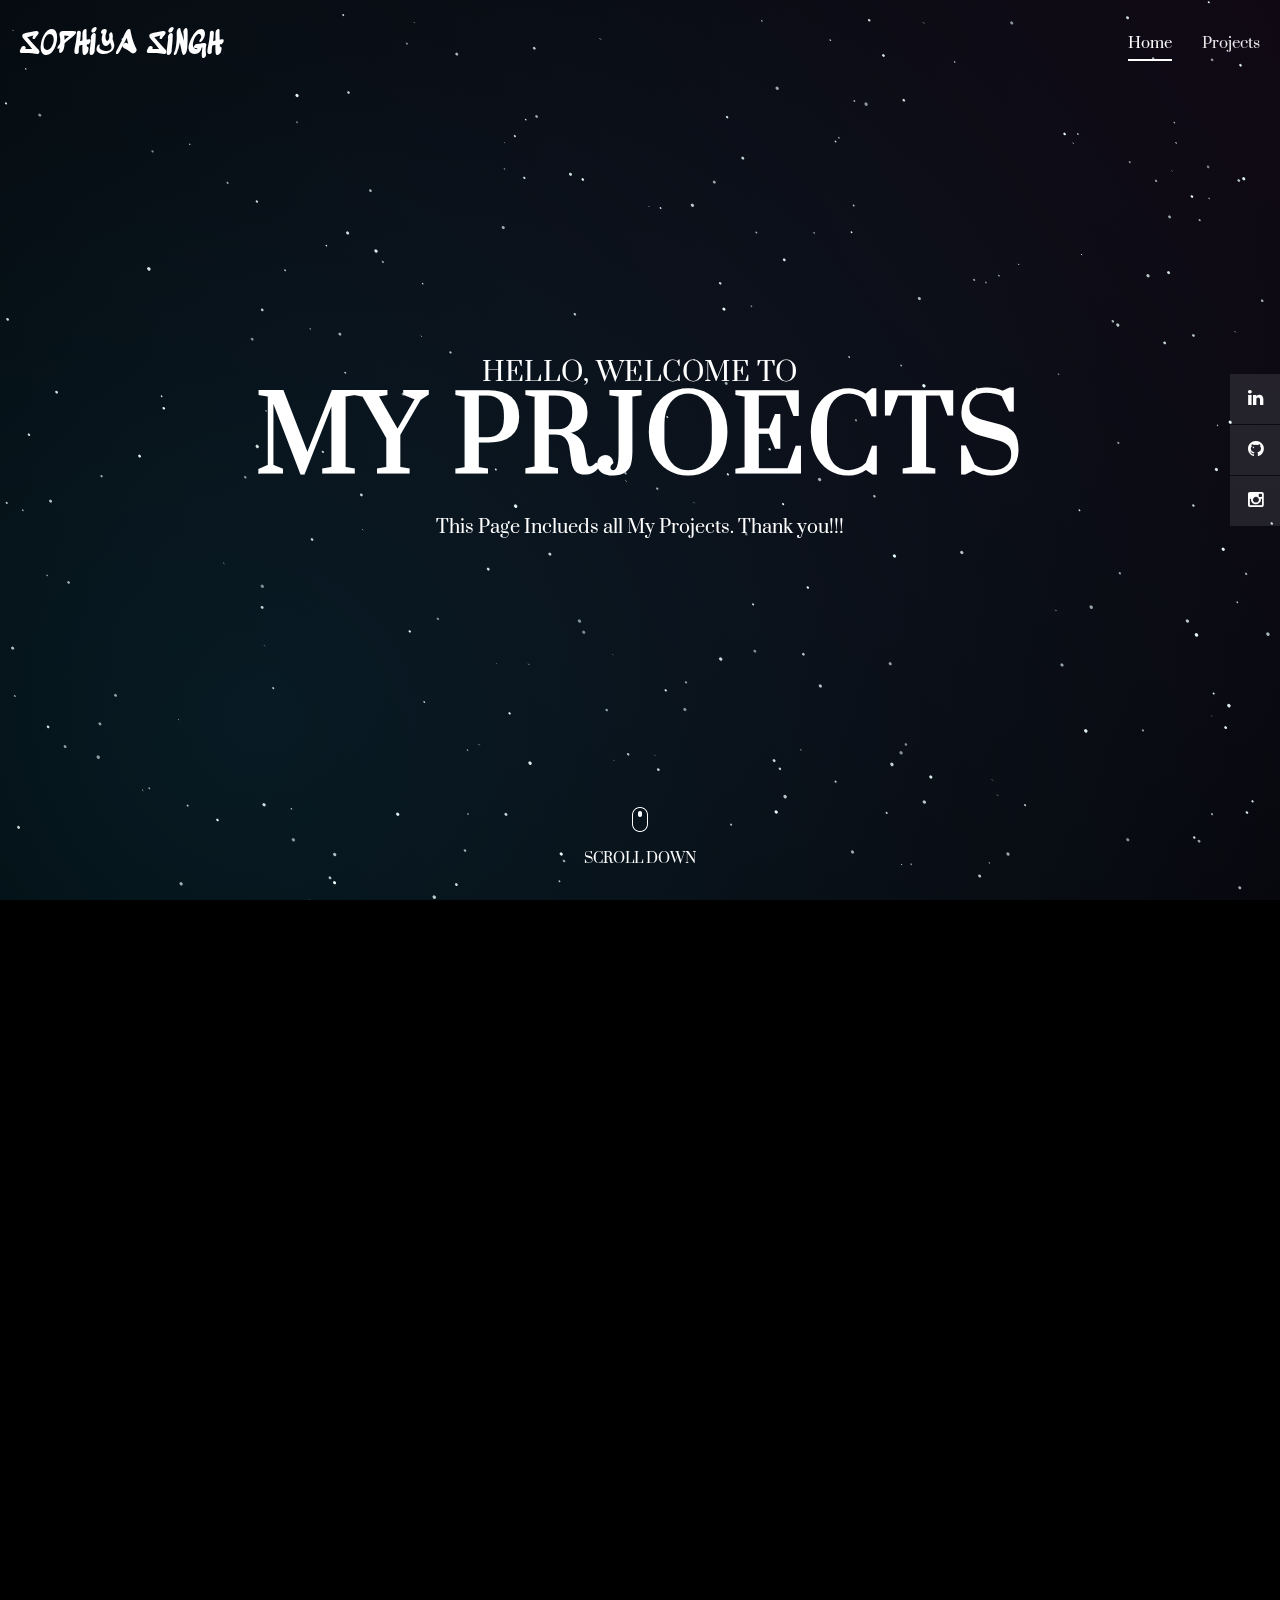
==== commit 0de43145: "updated" ====
--- a/projects.html
+++ b/projects.html
@@ -99,21 +99,23 @@
                             <div class="row align-item-center justify-content-around">
                             <!-- <div class="gallery-section"> -->
                                 <!-- <div class="gallery-list owl-carousel"> -->
+                                    <div class="item proportfolio-item col-md-4 align-self-center col-sm-6 col-xs-12 item animate" data-animate="fadeInUp">
+                                        <a href="https://sophiya02.github.io/JS-APIs/">
+                                            <!-- <div class="proportfolio-item"> -->
+                                                <div class="prothumb">
+                                                    <img src="images/jsapi.png" alt="">
+                                                </div>
+                                                <div class="prothumb-inner animate" data-animate="fadeInUp">
+                                                    <h4>JS API</h4>
+                                                    <p>I have used JavaScript Fetch Api to get data from NASA and WEATHER api and display it.</p>
+                                                </div>
+                                            <!-- </div> -->
+                                        </a>
+                                    </div>
                                     <div class=" proportfolio-item col-md-4 align-self-center col-sm-6 col-xs-12 item animate" data-animate="fadeInUp">
-                                        <!-- <div class="proportfolio-item"> -->
-                                            <div class="prothumb">
-                                                <img src="images/uniex.png" alt="">
-                                            </div>
-                                            <div class="prothumb-inner animate" data-animate="fadeInUp">
-                                                <h4>Uniex</h4>
-                                                <p>This is a react app for space related news and stuff. I have also
-                                                    added Nasa API init.</p>
-                                            </div>
-                                        <!-- </div> -->
-                                    </div>
-                                    <div class=" proportfolio-item col-md-4 align-self-center col-sm-6 col-xs-12 item animate" data-animate="fadeInUp">
-                                        <a href="#">
+                                        <a href="https://sophiya02.github.io/JSEvents/">
                                             <!-- <div class="proportfolio-item"> -->
+                                                <!-- <a href="#"> -->
                                                 <div class="prothumb">
                                                     <img src="images/login.png" alt="">
                                                 </div>
@@ -121,19 +123,22 @@
                                                     <h4>Login and Registration</h4>
                                                     <p>I have used JavaScript to take user input and validate the the
                                                         form inputs.</p>
-                                                </div>
+                                             
+                                                    </div>
                                             <!-- </div> -->
                                         </a>
                                     </div>
                                     <div class=" proportfolio-item col-md-4 align-self-center col-sm-6 col-xs-12 item animate" data-animate="fadeInUp">
-                                        <a href="#">
+                                        <a href="https://arpit456jain.github.io/CES-official/">
                                             <!-- <div class="proportfolio-item"> -->
+                                                
                                                 <div class="prothumb">
                                                     <img src="images/ces.png" alt="">
                                                 </div>
                                                 <div class="prothumb-inner animate" data-animate="fadeInUp">
                                                     <h4>CES</h4>
-                                                    <p>i have contribute to the official website of CES, MMMUT. Tech stack used: HTML, CSS, Bootstrap, JS</p>
+                                                    <p>I have contribute to the official website of CES, MMMUT. Tech stack used: HTML, CSS, Bootstrap, JS</p>
+                                              
                                                 </div>
                                             <!-- </div> -->
                                         </a>
@@ -151,38 +156,45 @@
                                     
                                     <div class=" proportfolio-item col-md-4 align-self-center col-sm-6 col-xs-12 item animate" data-animate="fadeInUp">
                                         <!-- <div class="proportfolio-item"> -->
+                                            <a href="https://sophiya02.github.io/JSEvents/">
                                             <div class="prothumb">
                                                 <img src="images/calci.png" alt="">
                                             </div>
                                             <div class="prothumb-inner animate" data-animate="fadeInUp">
                                                 <h4>Calculator</h4>
                                                 <p>It is a working Calculator made using HTML, CSS and JavaScript.</p>
+                                           
                                             </div>
+                                        </a>
                                         <!-- </div> -->
                                     </div>
                                     <div class="proportfolio-item col-md-4 align-self-center col-sm-6 col-xs-12 item animate" data-animate="fadeInUp">
                                         <!-- <div class="proportfolio-item"> -->
+                                            <a href="https://sophiya02.github.io/valentines/">
                                             <div class="prothumb">
                                                 <img src="images/valentines.png" alt="">
                                             </div>
                                             <div class="prothumb-inner animate" data-animate="fadeInUp">
                                                 <h4>Valentines</h4>
                                                 <p>Modal template made using HTML, CSS and JavaScript.</p>
+                                           
                                             </div>
+                                        </a>
                                         <!-- </div> -->
                                     </div>
                                     <div class=" proportfolio-item col-md-4 align-self-center col-sm-6 col-xs-12 item animate" data-animate="fadeInUp">
-                                        <a href="#">
                                             <!-- <div class="proportfolio-item"> -->
+                                                <a href="https://sophiya02.github.io/random_text/">
                                                 <div class="prothumb">
-                                                    <img src="images/login.png" alt="">
+                                                    <img src="images/random.png" alt="">
                                                 </div>
                                                 <div class="prothumb-inner animate" data-animate="fadeInUp">
                                                     <h4>Random Quote</h4>
                                                     <p>It is a random quote generator made using JS, HTML, CSS.</p>
-                                                </div>
+                                                
+                                                </div>
+                                            </a>
                                             <!-- </div> -->
-                                        </a>
                                     </div>
                                    
                                 <!-- </div> -->
@@ -198,35 +210,43 @@
                             
                             <div class=" proportfolio-item col-md-4 align-self-center col-sm-6 col-xs-12 item animate" data-animate="fadeInUp">
                                 <!-- <div class="proportfolio-item"> -->
+                                    <a href="https://sophiya02.github.io/Codesmashers-CES/">
                                     <div class="prothumb">
                                         <img src="images/codesmasher.png" alt="">
                                     </div>
                                     <div class="prothumb-inner animate" data-animate="fadeInUp">
                                         <h4>Codesmasher</h4>
                                         <p>Template Website for Codesmasher event organised by CES,MMMUT.</p>
-                                    </div>
+                                
+                                    </div>
+                                </a>
                                 <!-- </div> -->
                             </div>
                             <div class=" proportfolio-item col-md-4 align-self-center col-sm-6 col-xs-12 item animate" data-animate="fadeInUp">
                                 <!-- <div class="proportfolio-item"> -->
+                                    <a href="https://sophiya02.github.io/CES-WEBSITE/">
                                     <div class="prothumb">
                                         <img src="images/template.png" alt="">
                                     </div>
                                     <div class="prothumb-inner animate" data-animate="fadeInUp">
                                         <h4>Template</h4>
                                         <p>It is a template website made using Html, CSS and JavaScript.</p>
-                                    </div>
+                                  
+                                    </div>
+                                </a>
                                 <!-- </div> -->
                             </div>
                             <div class=" proportfolio-item col-md-4 align-self-center col-sm-6 col-xs-12 item animate" data-animate="fadeInUp">
-                                <a href="#">
+                             
                                     <!-- <div class="proportfolio-item"> -->
+                                        <a href="https://www.linkedin.com/posts/sophiya02_react-github-threejs-activity-6886293691158413312-RHOS">
                                         <div class="prothumb">
-                                            <img src="images/login.png" alt="">
+                                            <img src="images/three.png" alt="">
                                         </div>
                                         <div class="prothumb-inner animate" data-animate="fadeInUp">
                                             <h4>Three</h4>
                                             <p>I have used Three Js and JavaScript library to make 3d shpere and has give user input to chage the light color</p>
+                                      
                                         </div>
                                     <!-- </div> -->
                                 </a>
@@ -245,37 +265,46 @@
                             
                             <div class="item proportfolio-item col-md-4 align-self-center col-sm-6 col-xs-12 animate" data-animate="fadeInUp">
                                 <!-- <div class="proportfolio-item"> -->
+                                    <a href="https://sophiya02.github.io/samavesh/">
                                     <div class="prothumb">
                                         <img src="images/samavesh.png" alt="">
                                     </div>
                                     <div class="prothumb-inner animate" data-animate="fadeInUp">
                                         <h4>Samavesh</h4>
                                         <p>I am working on frontend part of this website for the NGO named
+                                 
                                             SAMAVESH based in Madhya Pradesh.</p>
                                     </div>
+                                </a>
                                 <!-- </div> -->
                             </div>
                             <div class="item proportfolio-item col-md-4 align-self-center col-sm-6 col-xs-12 animate" data-animate="fadeInUp">
                                 <!-- <div class="proportfolio-item"> -->
+                                    <a href="https://sophiya02.github.io/time-line/">
                                     <div class="prothumb">
                                         <img src="images/timeline.png" alt="">
                                     </div>
                                     <div class="prothumb-inner animate" data-animate="fadeInUp">
                                         <h4>Timeline</h4>
                                         <p>It is timeline template made using HTML and CSS.</p>
-                                    </div>
+                                    
+                                    </div>
+                                </a>
                                 <!-- </div> -->
                             </div>
                             <div class="item proportfolio-item col-md-4 align-self-center col-sm-6 col-xs-12 animate" data-animate="fadeInUp">
                                 <!-- <div class="proportfolio-item"> -->
+                                    <a href="https://sophiya02.github.io/Google-Landing-Page/">
                                     <div class="prothumb">
                                         <img src="images/google.png" alt="">
                                     </div>
                                     <div class="prothumb-inner animate" data-animate="fadeInUp">
                                         <h4>Landing Page</h4>
                                         <p>I have tried to make landing page of google.com using HTML and CSS
+                                   
                                         </p>
                                     </div>
+                                </a>
                                 <!-- </div> -->
                             </div>
                         <!-- </div> -->
@@ -283,26 +312,27 @@
                     <!-- </div> -->
                 <!-- </div> -->
             </div>
-            <!-- <div class="row align-item-center justify-content-around"> -->
+            <div class="row align-item-center justify-content-around">
                 <!-- <div class="proportfolio-item col-md-4 align-self-center col-sm-6 col-xs-12 wide-col-laptop"> -->
                     <!-- <div class="gallery-section"> -->
                         <!-- <div class="gallery-list owl-carousel"> -->
                             
-                            
-                            <!-- <div class=" proportfolio-item col-md-4 align-self-center col-sm-6 col-xs-12 item animate" data-animate="fadeInUp">
-                                <a href="#"> -->
-                                    <!-- <div class="proportfolio-item"> -->
-                                        <!-- <div class="prothumb">
-                                            <img src="images/login.png" alt="">
+                            <div class=" proportfolio-item col-md-4 align-self-center col-sm-6 col-xs-12 item animate" data-animate="fadeInUp">
+                                <!-- <div class="proportfolio-item"> -->
+                                    <a href="https://sophiya02.github.io/uniex/">
+                                    <div class="prothumb">
+                                        <img src="images/uniex.png" alt="">
+                                    </div>
+                                    <div class="prothumb-inner animate" data-animate="fadeInUp">
+                                        <h4>Uniex</h4>
+                                        <p>This is a react app for space related news and stuff. I have also
+                                            added Nasa API init.</p>
+                                   
                                         </div>
-                                        <div class="prothumb-inner animate" data-animate="fadeInUp">
-                                            <h4>Login and Registration</h4>
-                                            <p>I have used JavaScript to take user input and validate the the
-                                                form inputs.</p>
-                                        </div> -->
-                                    <!-- </div> -->
-                                <!-- </a>
-                            </div> -->
+                                    </a>
+                                <!-- </div> -->
+                            </div>
+                            
                             <!-- <div class=" proportfolio-item col-md-4 align-self-center col-sm-6 col-xs-12 item animate" data-animate="fadeInUp">
                                 <a href="#"> -->
                                     <!-- <div class="proportfolio-item"> -->
@@ -320,8 +350,8 @@
                         <!-- </div> -->
 
                     <!-- </div> -->
-                <!-- </div> -->
-            <!-- </div> -->
+                </div>
+            </div>
         <!-- </div> -->
     </div>
             
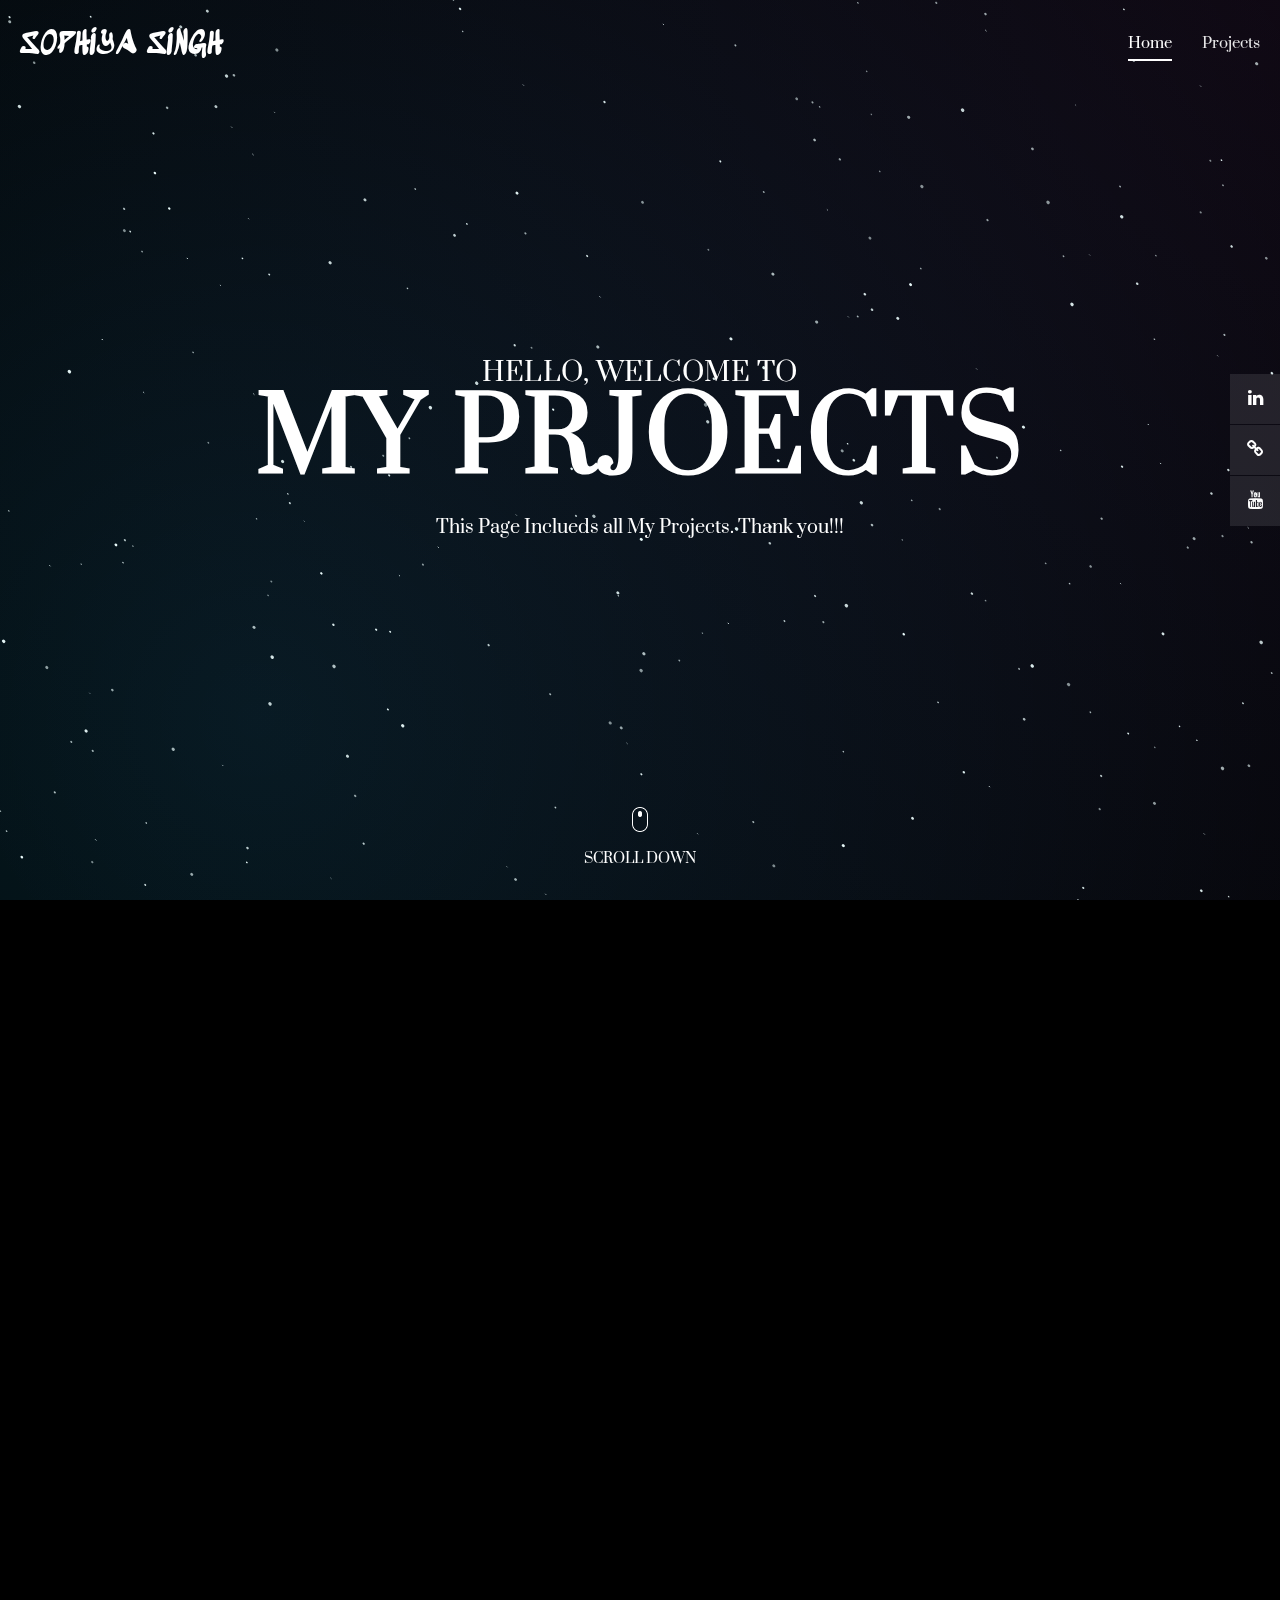
==== commit 4c495f08: "updated" ====
--- a/projects.html
+++ b/projects.html
@@ -148,7 +148,7 @@
 
                             <!-- </div> -->
                         <!-- </div> -->
-                    </div>
+                            </div>
                     <div class="row align-item-center justify-content-around">
                         <!-- <div class="proportfolio-item col-md-4 align-self-center col-sm-8 wide-col-laptop">
                             <div class="gallery-section"> -->
@@ -350,23 +350,23 @@
                         <!-- </div> -->
 
                     <!-- </div> -->
-                </div>
+            </div>
             </div>
         <!-- </div> -->
     </div>
             
 
-        <div id="social-icons">
-            <div class="text-right">
-                <ul class="social-icons">
-                    <li><a href="https://www.linkedin.com/in/sophiya02/" title="Linkedin"><i
-                                class="fa fa-linkedin"></i></a></li>
-                    <li><a href="https://github.com/sophiya02" title="Github"><i class="fa fa-github"></i></a></li>
-                    <li><a href="https://www.instagram.com/sophiya02/" title="Instagram"><i
-                                class="fa fa-instagram"></i></a></li>
-                </ul>
-            </div>
+    <div id="social-icons">
+        <div class="text-right">
+            <ul class="social-icons">
+                <li><a href="https://www.linkedin.com/in/sophiya02/" title="Linkedin" target="_blank"><i
+                            class="fa fa-linkedin"></i></a></li>
+                <li><a href="https://linktr.ee/sophiya02" title="Linktree"><i class="fa fa-link" target="_blank"></i></a></li>
+                <li><a href="https://www.youtube.com/channel/UC04sROXliqTbi6_MwWn2gvw" title="Youtube"><i
+                            class="fa fa-youtube" target="_blank"></i></a></li>
+            </ul>
         </div>
+    </div>
    
     <!-- </div> -->
 
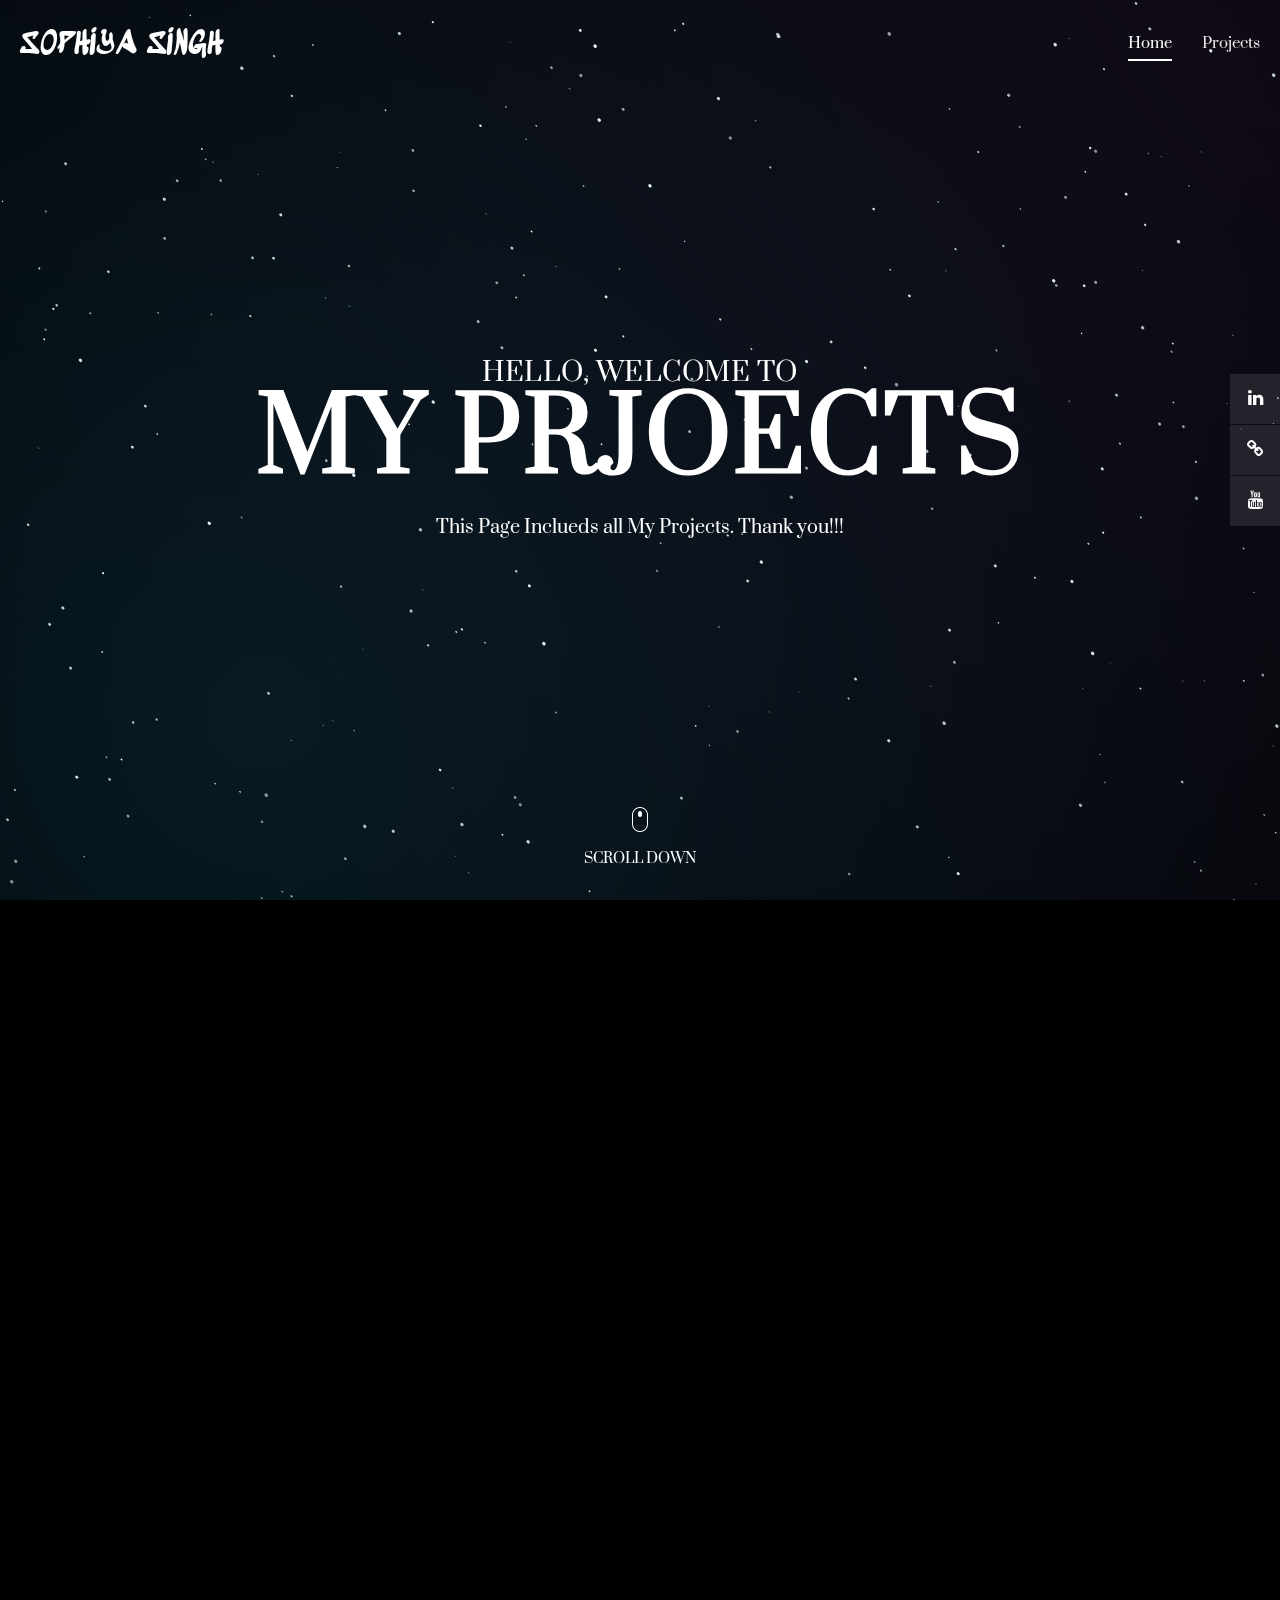
==== commit 1005fe8f: "updated" ====
--- a/projects.html
+++ b/projects.html
@@ -13,382 +13,447 @@
     <link rel="preconnect" href="https://fonts.googleapis.com">
     <link rel="preconnect" href="https://fonts.gstatic.com" crossorigin>
     <link href="https://fonts.googleapis.com/css2?family=Sedgwick+Ave+Display&display=swap" rel="stylesheet">
-    <!-- <link href="https://fonts.googleapis.com/css?family=Raleway:100,300,400,500,700,900" rel="stylesheet"> -->
 
     <title>Sophiya Singh</title>
-    <!--
-SOPHIYA SINGH-->
     <!-- Additional CSS Files -->
     <link rel="stylesheet" type="text/css" href="css/bootstrap.min.css">
-
     <link rel="stylesheet" type="text/css" href="css/font-awesome.css">
-
     <link rel="stylesheet" type="text/css" href="css/fullpage.min.css">
-
     <link rel="stylesheet" type="text/css" href="css/owl.carousel.css">
-
     <link rel="stylesheet" href="css/animate.css">
-
     <link rel="stylesheet" href="css/style.css">
-
     <link rel="stylesheet" href="css/responsive.css">
 
 </head>
 
 <body>
 
-    <!-- <div id="video"> -->
-        <canvas id="canvas"> </canvas>
-        <div class="preloader">
-            <div class="preloader-bounce">
-                <span></span>
-                <span></span>
-                <span></span>
-            </div>
+    <canvas id="canvas"> </canvas>
+    
+    <div class="preloader">
+        
+        <div class="preloader-bounce">
+            <span></span>
+            <span></span>
+            <span></span>
         </div>
-
-        <header id="header">
-            <div class="container-fluid">
-                <div class="navbar">
-                    <a href="#" id="logo" title="sophiya">
-                        Sophiya Singh
-                    </a>
-                    <div class="navigation-row">
-                        <nav id="navigation">
-                            <button type="button" class="navbar-toggle"> <i class="fa fa-bars"></i> </button>
-                            <div class="nav-box navbar-collapse">
-                                <ul class="navigation-menu nav navbar-nav navbars" id="nav">
-                                    <li data-menuanchor="slide01" ><a href="index.html">Home</a></li>
-                                    <li data-menuanchor="slide02" class="active"><a href="#slide02">Projects</a></li>
-                                </ul>
-                            </div>
-                        </nav>
-                    </div>
-                </div>
-            </div>
-        </header>
-
-        <video autoplay muted loop id="myVideo">
-            <!-- <source src="images/video-bg.mp4" type="video/mp4"> -->
-        </video>
-
-        <div id="fullpage" class="fullpage-default">
-
-            <div class="section animated-row" data-section="slide01">
-                <div class="section-inner">
-                    <div class="welcome-box">
-                        <span class="welcome-first animate" data-animate="fadeInUp">Hello, welcome to</span>
-                        <h1 class="welcome-title animate" data-animate="fadeInUp">My Prjoects</h1>
-                        <p class="animate" data-animate="fadeInUp">This Page Inclueds all My Projects. Thank you!!!</p>
-                       
-                    </div>
-                </div>
-                <div class="scroll-down next-section animate" data-animate="fadeInUp"><img
-                    src="images/mouse-scroll.png" alt=""><span>Scroll Down</span></div>
-    
-            </div>
-            
-            <div class="section animated-row" data-section="slide06">
-                <!-- <div class="section-inner"> -->
-                    
-                        <!-- <div class="proportfolio-item col-md-4 align-self-center col-sm-8 wide-col-laptop"> -->
-                            <div class="title-block animate" data-animate="fadeInUp">
-                                <span>My Projects</span>
-                                <h2>What I’ve done?</h2>
-                            </div>
-                            <div class="row align-item-center justify-content-around">
-                            <!-- <div class="gallery-section"> -->
-                                <!-- <div class="gallery-list owl-carousel"> -->
-                                    <div class="item proportfolio-item col-md-4 align-self-center col-sm-6 col-xs-12 item animate" data-animate="fadeInUp">
-                                        <a href="https://sophiya02.github.io/JS-APIs/">
-                                            <!-- <div class="proportfolio-item"> -->
-                                                <div class="prothumb">
-                                                    <img src="images/jsapi.png" alt="">
-                                                </div>
-                                                <div class="prothumb-inner animate" data-animate="fadeInUp">
-                                                    <h4>JS API</h4>
-                                                    <p>I have used JavaScript Fetch Api to get data from NASA and WEATHER api and display it.</p>
-                                                </div>
-                                            <!-- </div> -->
-                                        </a>
-                                    </div>
-                                    <div class=" proportfolio-item col-md-4 align-self-center col-sm-6 col-xs-12 item animate" data-animate="fadeInUp">
-                                        <a href="https://sophiya02.github.io/JSEvents/">
-                                            <!-- <div class="proportfolio-item"> -->
-                                                <!-- <a href="#"> -->
-                                                <div class="prothumb">
-                                                    <img src="images/login.png" alt="">
-                                                </div>
-                                                <div class="prothumb-inner animate" data-animate="fadeInUp">
-                                                    <h4>Login and Registration</h4>
-                                                    <p>I have used JavaScript to take user input and validate the the
-                                                        form inputs.</p>
-                                             
-                                                    </div>
-                                            <!-- </div> -->
-                                        </a>
-                                    </div>
-                                    <div class=" proportfolio-item col-md-4 align-self-center col-sm-6 col-xs-12 item animate" data-animate="fadeInUp">
-                                        <a href="https://arpit456jain.github.io/CES-official/">
-                                            <!-- <div class="proportfolio-item"> -->
-                                                
-                                                <div class="prothumb">
-                                                    <img src="images/ces.png" alt="">
-                                                </div>
-                                                <div class="prothumb-inner animate" data-animate="fadeInUp">
-                                                    <h4>CES</h4>
-                                                    <p>I have contribute to the official website of CES, MMMUT. Tech stack used: HTML, CSS, Bootstrap, JS</p>
-                                              
-                                                </div>
-                                            <!-- </div> -->
-                                        </a>
-                                    </div>
-                                    
-                                <!-- </div> -->
-
-                            <!-- </div> -->
-                        <!-- </div> -->
-                            </div>
-                    <div class="row align-item-center justify-content-around">
-                        <!-- <div class="proportfolio-item col-md-4 align-self-center col-sm-8 wide-col-laptop">
-                            <div class="gallery-section"> -->
-                                <!-- <div class="gallery-list owl-carousel"> -->
-                                    
-                                    <div class=" proportfolio-item col-md-4 align-self-center col-sm-6 col-xs-12 item animate" data-animate="fadeInUp">
-                                        <!-- <div class="proportfolio-item"> -->
-                                            <a href="https://sophiya02.github.io/JSEvents/">
-                                            <div class="prothumb">
-                                                <img src="images/calci.png" alt="">
-                                            </div>
-                                            <div class="prothumb-inner animate" data-animate="fadeInUp">
-                                                <h4>Calculator</h4>
-                                                <p>It is a working Calculator made using HTML, CSS and JavaScript.</p>
-                                           
-                                            </div>
-                                        </a>
-                                        <!-- </div> -->
-                                    </div>
-                                    <div class="proportfolio-item col-md-4 align-self-center col-sm-6 col-xs-12 item animate" data-animate="fadeInUp">
-                                        <!-- <div class="proportfolio-item"> -->
-                                            <a href="https://sophiya02.github.io/valentines/">
-                                            <div class="prothumb">
-                                                <img src="images/valentines.png" alt="">
-                                            </div>
-                                            <div class="prothumb-inner animate" data-animate="fadeInUp">
-                                                <h4>Valentines</h4>
-                                                <p>Modal template made using HTML, CSS and JavaScript.</p>
-                                           
-                                            </div>
-                                        </a>
-                                        <!-- </div> -->
-                                    </div>
-                                    <div class=" proportfolio-item col-md-4 align-self-center col-sm-6 col-xs-12 item animate" data-animate="fadeInUp">
-                                            <!-- <div class="proportfolio-item"> -->
-                                                <a href="https://sophiya02.github.io/random_text/">
-                                                <div class="prothumb">
-                                                    <img src="images/random.png" alt="">
-                                                </div>
-                                                <div class="prothumb-inner animate" data-animate="fadeInUp">
-                                                    <h4>Random Quote</h4>
-                                                    <p>It is a random quote generator made using JS, HTML, CSS.</p>
-                                                
-                                                </div>
-                                            </a>
-                                            <!-- </div> -->
-                                    </div>
-                                   
-                                <!-- </div> -->
-
-                            <!-- </div>
-                        </div> -->
-                    </div>
-            <!-- </div> -->
+    
+    </div>
+
+    <header id="header">
+        
+        <div class="container-fluid">
+        
+            <div class="navbar">
+        
+                <a href="#" id="logo" title="sophiya">Sophiya Singh</a>
+                
+                <div class="navigation-row">
+        
+                    <nav id="navigation">
+        
+                        <button type="button" class="navbar-toggle"> <i class="fa fa-bars"></i> </button>
+        
+                        <div class="nav-box navbar-collapse">
+        
+                            <ul class="navigation-menu nav navbar-nav navbars" id="nav">
+        
+                                <li data-menuanchor="slide01"><a href="index.html">Home</a></li>
+        
+                                <li data-menuanchor="slide02" class="active"><a href="#slide02">Projects</a></li>
+        
+                            </ul>
+        
+                        </div>
+        
+                    </nav>
+        
+                </div>
+        
+            </div>
+        
+        </div>
+    </header>
+
+    <video autoplay muted loop id="myVideo">
+        <!-- <source src="images/video-bg.mp4" type="video/mp4"> -->
+    </video>
+
+    <div id="fullpage" class="fullpage-default">
+
+        <div class="section animated-row" data-section="slide01">
+    
+            <div class="section-inner">
+    
+                <div class="welcome-box">
+    
+                    <span class="welcome-first animate" data-animate="fadeInUp">Hello, welcome to</span>
+    
+                    <h1 class="welcome-title animate" data-animate="fadeInUp">My Prjoects</h1>
+    
+                    <p class="animate" data-animate="fadeInUp">This Page Inclueds all My Projects. Thank you!!!</p>
+
+                    
+                </div>
+            
+            </div>
+            
+            <div class="scroll-down next-section animate" data-animate="fadeInUp">
+                
+                <img src="images/mouse-scroll.png" alt="">
+                
+                <span>Scroll Down</span>
+            
+            </div>
+
+        </div>
+
+        <div class="section animated-row" data-section="slide06">
+           
+            <div class="title-block animate" data-animate="fadeInUp">
+                
+                <span>My Projects</span>
+               
+                <h2>What I’ve done?</h2>
+            </div>
+            
             <div class="row align-item-center justify-content-around">
-                <!-- <div class="proportfolio-item col-md-4 align-self-center col-sm-6 col-xs-12 wide-col-laptop"> -->
-                    <!-- <div class="gallery-section"> -->
-                        <!-- <div class="gallery-list owl-carousel"> -->
+            
+            
+                <div class="item proportfolio-item col-md-4 align-self-center col-sm-6 col-xs-12 item animate"data-animate="fadeInUp">
+            
+                    <a href="https://sophiya02.github.io/JS-APIs/">
+
+                        <div class="prothumb">
+                        
+                            <img src="images/jsapi.png" alt="">
+                        
+                        </div>
+                        
+                        <div class="prothumb-inner animate" data-animate="fadeInUp">
+                        
+                            <h4>JS API</h4>
                             
-                            <div class=" proportfolio-item col-md-4 align-self-center col-sm-6 col-xs-12 item animate" data-animate="fadeInUp">
-                                <!-- <div class="proportfolio-item"> -->
-                                    <a href="https://sophiya02.github.io/Codesmashers-CES/">
-                                    <div class="prothumb">
-                                        <img src="images/codesmasher.png" alt="">
-                                    </div>
-                                    <div class="prothumb-inner animate" data-animate="fadeInUp">
-                                        <h4>Codesmasher</h4>
-                                        <p>Template Website for Codesmasher event organised by CES,MMMUT.</p>
-                                
-                                    </div>
-                                </a>
-                                <!-- </div> -->
-                            </div>
-                            <div class=" proportfolio-item col-md-4 align-self-center col-sm-6 col-xs-12 item animate" data-animate="fadeInUp">
-                                <!-- <div class="proportfolio-item"> -->
-                                    <a href="https://sophiya02.github.io/CES-WEBSITE/">
-                                    <div class="prothumb">
-                                        <img src="images/template.png" alt="">
-                                    </div>
-                                    <div class="prothumb-inner animate" data-animate="fadeInUp">
-                                        <h4>Template</h4>
-                                        <p>It is a template website made using Html, CSS and JavaScript.</p>
-                                  
-                                    </div>
-                                </a>
-                                <!-- </div> -->
-                            </div>
-                            <div class=" proportfolio-item col-md-4 align-self-center col-sm-6 col-xs-12 item animate" data-animate="fadeInUp">
-                             
-                                    <!-- <div class="proportfolio-item"> -->
-                                        <a href="https://www.linkedin.com/posts/sophiya02_react-github-threejs-activity-6886293691158413312-RHOS">
-                                        <div class="prothumb">
-                                            <img src="images/three.png" alt="">
-                                        </div>
-                                        <div class="prothumb-inner animate" data-animate="fadeInUp">
-                                            <h4>Three</h4>
-                                            <p>I have used Three Js and JavaScript library to make 3d shpere and has give user input to chage the light color</p>
-                                      
-                                        </div>
-                                    <!-- </div> -->
-                                </a>
-                            </div>
-                           
-                        <!-- </div> -->
-
-                    <!-- </div> -->
-                <!-- </div> -->
-            </div>
+                            <p>I have used JavaScript Fetch Api to get data from NASA and WEATHER api and display it.
+                        
+                            </p>
+                        
+                        </div>
+                    
+                    </a>
+               
+                </div>
+               
+                <div class=" proportfolio-item col-md-4 align-self-center col-sm-6 col-xs-12 item animate"data-animate="fadeInUp">
+                    
+                    <a href="https://sophiya02.github.io/JSEvents/">
+
+                        <!-- <a href="#"> -->
+                        <div class="prothumb">
+                          
+                            <img src="images/login.png" alt="">
+                       
+                        </div>
+                       
+                        <div class="prothumb-inner animate" data-animate="fadeInUp">
+                       
+                            <h4>Login and Registration</h4>
+                       
+                            <p>I have used JavaScript to take user input and validate the the form inputs.</p>
+
+                        </div>
+
+                    </a>
+                </div>
+                
+                <div class=" proportfolio-item col-md-4 align-self-center col-sm-6 col-xs-12 item animate"data-animate="fadeInUp">
+                    
+                    <a href="https://arpit456jain.github.io/CES-official/">
+
+                        <div class="prothumb">
+                            
+                            <img src="images/ces.png" alt="">
+                  
+                        </div>
+                  
+                        <div class="prothumb-inner animate" data-animate="fadeInUp">
+                  
+                            <h4>CES</h4>
+                            
+                            <p>I have contribute to the official website of CES, MMMUT. Tech stack used: HTML, CSS, Bootstrap, JS</p>
+                       
+                        </div>
+
+                    </a>
+                
+                </div>
+
+            </div>
+            
             <div class="row align-item-center justify-content-around">
-                <!-- <div class="proportfolio-item col-md-4 align-self-center col-sm-6 col-xs-12 wide-col-laptop"> -->
-                    <!-- <div class="gallery-section"> -->
-                        <!-- <div class="gallery-list owl-carousel"> -->
+
+                <div class=" proportfolio-item col-md-4 align-self-center col-sm-6 col-xs-12 item animate" data-animate="fadeInUp">
+
+                    <a href="https://sophiya02.github.io/JSEvents/">
+                
+                        <div class="prothumb">
+                
+                            <img src="images/calci.png" alt="">
+                
+                        </div>
+                
+                        <div class="prothumb-inner animate" data-animate="fadeInUp">
+                
+                            <h4>Calculator</h4>
+                
+                            <p>It is a working Calculator made using HTML, CSS and JavaScript.</p>
                             
+                        </div>
+                    
+                    </a>
+
+                </div>
+               
+                <div class="proportfolio-item col-md-4 align-self-center col-sm-6 col-xs-12 item animate" data-animate="fadeInUp">
+
+                    <a href="https://sophiya02.github.io/valentines/">
+                 
+                        <div class="prothumb">
+                 
+                            <img src="images/valentines.png" alt="">
+                 
+                        </div>
+                 
+                        <div class="prothumb-inner animate" data-animate="fadeInUp">
+                 
+                            <h4>Valentines</h4>
+                 
+                            <p>Modal template made using HTML, CSS and JavaScript.</p>
                             
-                            <div class="item proportfolio-item col-md-4 align-self-center col-sm-6 col-xs-12 animate" data-animate="fadeInUp">
-                                <!-- <div class="proportfolio-item"> -->
-                                    <a href="https://sophiya02.github.io/samavesh/">
-                                    <div class="prothumb">
-                                        <img src="images/samavesh.png" alt="">
-                                    </div>
-                                    <div class="prothumb-inner animate" data-animate="fadeInUp">
-                                        <h4>Samavesh</h4>
-                                        <p>I am working on frontend part of this website for the NGO named
-                                 
-                                            SAMAVESH based in Madhya Pradesh.</p>
-                                    </div>
-                                </a>
-                                <!-- </div> -->
-                            </div>
-                            <div class="item proportfolio-item col-md-4 align-self-center col-sm-6 col-xs-12 animate" data-animate="fadeInUp">
-                                <!-- <div class="proportfolio-item"> -->
-                                    <a href="https://sophiya02.github.io/time-line/">
-                                    <div class="prothumb">
-                                        <img src="images/timeline.png" alt="">
-                                    </div>
-                                    <div class="prothumb-inner animate" data-animate="fadeInUp">
-                                        <h4>Timeline</h4>
-                                        <p>It is timeline template made using HTML and CSS.</p>
-                                    
-                                    </div>
-                                </a>
-                                <!-- </div> -->
-                            </div>
-                            <div class="item proportfolio-item col-md-4 align-self-center col-sm-6 col-xs-12 animate" data-animate="fadeInUp">
-                                <!-- <div class="proportfolio-item"> -->
-                                    <a href="https://sophiya02.github.io/Google-Landing-Page/">
-                                    <div class="prothumb">
-                                        <img src="images/google.png" alt="">
-                                    </div>
-                                    <div class="prothumb-inner animate" data-animate="fadeInUp">
-                                        <h4>Landing Page</h4>
-                                        <p>I have tried to make landing page of google.com using HTML and CSS
-                                   
-                                        </p>
-                                    </div>
-                                </a>
-                                <!-- </div> -->
-                            </div>
-                        <!-- </div> -->
-
-                    <!-- </div> -->
-                <!-- </div> -->
-            </div>
+                        </div>
+                    </a>
+
+                </div>
+                
+                <div class=" proportfolio-item col-md-4 align-self-center col-sm-6 col-xs-12 item animate" data-animate="fadeInUp">
+
+                    <a href="https://sophiya02.github.io/random_text/">
+                        
+                        <div class="prothumb">
+                        
+                            <img src="images/random.png" alt="">
+                        
+                        </div>
+                        
+                        <div class="prothumb-inner animate" data-animate="fadeInUp">
+                        
+                            <h4>Random Quote</h4>
+                        
+                            <p>It is a random quote generator made using JS, HTML, CSS.</p>
+
+                        </div>
+                    </a>
+
+                </div>
+
+            </div>
+            
             <div class="row align-item-center justify-content-around">
-                <!-- <div class="proportfolio-item col-md-4 align-self-center col-sm-6 col-xs-12 wide-col-laptop"> -->
-                    <!-- <div class="gallery-section"> -->
-                        <!-- <div class="gallery-list owl-carousel"> -->
-                            
-                            <div class=" proportfolio-item col-md-4 align-self-center col-sm-6 col-xs-12 item animate" data-animate="fadeInUp">
-                                <!-- <div class="proportfolio-item"> -->
-                                    <a href="https://sophiya02.github.io/uniex/">
-                                    <div class="prothumb">
-                                        <img src="images/uniex.png" alt="">
-                                    </div>
-                                    <div class="prothumb-inner animate" data-animate="fadeInUp">
-                                        <h4>Uniex</h4>
-                                        <p>This is a react app for space related news and stuff. I have also
-                                            added Nasa API init.</p>
-                                   
-                                        </div>
-                                    </a>
-                                <!-- </div> -->
-                            </div>
-                            
-                            <!-- <div class=" proportfolio-item col-md-4 align-self-center col-sm-6 col-xs-12 item animate" data-animate="fadeInUp">
-                                <a href="#"> -->
-                                    <!-- <div class="proportfolio-item"> -->
-                                        <!-- <div class="prothumb">
-                                            <img src="images/login.png" alt="">
-                                        </div>
-                                        <div class="prothumb-inner animate" data-animate="fadeInUp">
-                                            <h4>Login and Registration</h4>
-                                            <p>I have used JavaScript to take user input and validate the the
-                                                form inputs.</p>
-                                        </div> -->
-                                    <!-- </div> -->
-                                <!-- </a>
-                            </div> -->
-                        <!-- </div> -->
-
-                    <!-- </div> -->
-            </div>
-            </div>
-        <!-- </div> -->
+
+                <div class=" proportfolio-item col-md-4 align-self-center col-sm-6 col-xs-12 item animate" data-animate="fadeInUp">
+
+                    <a href="https://sophiya02.github.io/Codesmashers-CES/">
+
+                        <div class="prothumb">
+
+                            <img src="images/codesmasher.png" alt="">
+
+                        </div>
+
+                        <div class="prothumb-inner animate" data-animate="fadeInUp">
+
+                            <h4>Codesmasher</h4>
+
+                            <p>Template Website for Codesmasher event organised by CES,MMMUT.</p>
+
+                        </div>
+                    </a>
+
+                </div>
+                <div class=" proportfolio-item col-md-4 align-self-center col-sm-6 col-xs-12 item animate" data-animate="fadeInUp">
+
+                    <a href="https://sophiya02.github.io/CES-WEBSITE/">
+ 
+                        <div class="prothumb">
+ 
+                            <img src="images/template.png" alt="">
+ 
+                        </div>
+ 
+                        <div class="prothumb-inner animate" data-animate="fadeInUp">
+ 
+                            <h4>Template</h4>
+ 
+                            <p>It is a template website made using Html, CSS and JavaScript.</p>
+                         
+                        </div>
+
+                    </a>
+
+                </div>
+
+                <div class=" proportfolio-item col-md-4 align-self-center col-sm-6 col-xs-12 item animate" data-animate="fadeInUp">
+                   
+                    <a href="https://www.linkedin.com/posts/sophiya02_react-github-threejs-activity-6886293691158413312-RHOS">
+                   
+                        <div class="prothumb">
+                   
+                            <img src="images/three.png" alt="">
+                   
+                        </div>
+
+                        <div class="prothumb-inner animate" data-animate="fadeInUp">                  
+                   
+                            <h4>Three</h4>
+                   
+                            <p>I have used Three Js and JavaScript library to make 3d shpere and has give user input to  chage the light color</p>
+
+                        </div>
+
+                    </a>
+
+                </div>
+
+            </div>
+
+            <div class="row align-item-center justify-content-around">
+
+                <div class="item proportfolio-item col-md-4 align-self-center col-sm-6 col-xs-12 animate" data-animate="fadeInUp">
+                    
+                    <a href="https://sophiya02.github.io/samavesh/">
+                    
+                        <div class="prothumb">
+                    
+                            <img src="images/samavesh.png" alt="">
+                    
+                        </div>
+                    
+                        <div class="prothumb-inner animate" data-animate="fadeInUp">
+                    
+                            <h4>Samavesh</h4>
+                    
+                            <p>I am working on frontend part of this website for the NGO named SAMAVESH based in Madhya Pradesh.</p>
+                    
+                        </div>
+                   
+                    </a>
+           
+                </div>
+           
+                <div class="item proportfolio-item col-md-4 align-self-center col-sm-6 col-xs-12 animate" data-animate="fadeInUp">
+                    
+                    <a href="https://sophiya02.github.io/time-line/">
+                    
+                        <div class="prothumb">
+                    
+                            <img src="images/timeline.png" alt="">
+                    
+                        </div>
+                    
+                        <div class="prothumb-inner animate" data-animate="fadeInUp">
+                    
+                            <h4>Timeline</h4>
+                    
+                            <p>It is timeline template made using HTML and CSS.</p>
+
+                        </div>
+
+                    </a>
+
+                </div>
+
+                <div class="item proportfolio-item col-md-4 align-self-center col-sm-6 col-xs-12 animate" data-animate="fadeInUp">
+
+                    <a href="https://sophiya02.github.io/Google-Landing-Page/">
+                    
+                        <div class="prothumb">
+                    
+                            <img src="images/google.png" alt="">
+                    
+                        </div>
+                    
+                        <div class="prothumb-inner animate" data-animate="fadeInUp">
+                    
+                            <h4>Landing Page</h4>
+                    
+                            <p>I have tried to make landing page of google.com using HTML and CSS</p>
+                    
+                        </div>
+                    </a>
+
+                </div>
+
+            </div>
+            <div class="row align-item-center justify-content-around">
+
+                <div class=" proportfolio-item col-md-4 align-self-center col-sm-6 col-xs-12 item animate" data-animate="fadeInUp">
+
+                    <a href="https://sophiya02.github.io/uniex/">
+                       
+                        <div class="prothumb">
+                       
+                            <img src="images/uniex.png" alt="">
+                       
+                        </div>
+                       
+                        <div class="prothumb-inner animate" data-animate="fadeInUp">
+                       
+                            <h4>Uniex</h4>
+                       
+                            <p>This is a react app for space related news and stuff. I have also added Nasa API init.</p>
+
+                        </div>
+                    
+                    </a>
+
+                </div>
+        
+            </div>
+        
+        </div>
+    
     </div>
-            
+
 
     <div id="social-icons">
+       
         <div class="text-right">
+       
             <ul class="social-icons">
-                <li><a href="https://www.linkedin.com/in/sophiya02/" title="Linkedin" target="_blank"><i
-                            class="fa fa-linkedin"></i></a></li>
-                <li><a href="https://linktr.ee/sophiya02" title="Linktree"><i class="fa fa-link" target="_blank"></i></a></li>
-                <li><a href="https://www.youtube.com/channel/UC04sROXliqTbi6_MwWn2gvw" title="Youtube"><i
-                            class="fa fa-youtube" target="_blank"></i></a></li>
+       
+                <li><a href="https://www.linkedin.com/in/sophiya02/" title="Linkedin" target="_blank"><i class="fa fa-linkedin"></i></a></li>
+       
+                <li><a href="https://linktr.ee/sophiya02" title="Linktree" target="_blank"><i  class="fa fa-link"></i></a></li>
+       
+                <li><a href="https://www.youtube.com/channel/UC04sROXliqTbi6_MwWn2gvw" title="Youtube" target="_blank"><i class="fa fa-youtube"></i></a></li>
+       
             </ul>
+       
         </div>
     </div>
-   
-    <!-- </div> -->
+
+
 
     <script src="js/jquery.js"></script>
-
     <script src="js/bootstrap.min.js"></script>
-
     <script src="js/fullpage.min.js"></script>
-
     <script src="js/scrolloverflow.js"></script>
-
     <script src="js/owl.carousel.min.js"></script>
-
     <script src="js/jquery.inview.min.js"></script>
-
     <script src="js/form.js"></script>
-
     <script src="js/custom.js"></script>
-
     <script src="js/bg.js"></script>
 
-
 </body>
 
 </html>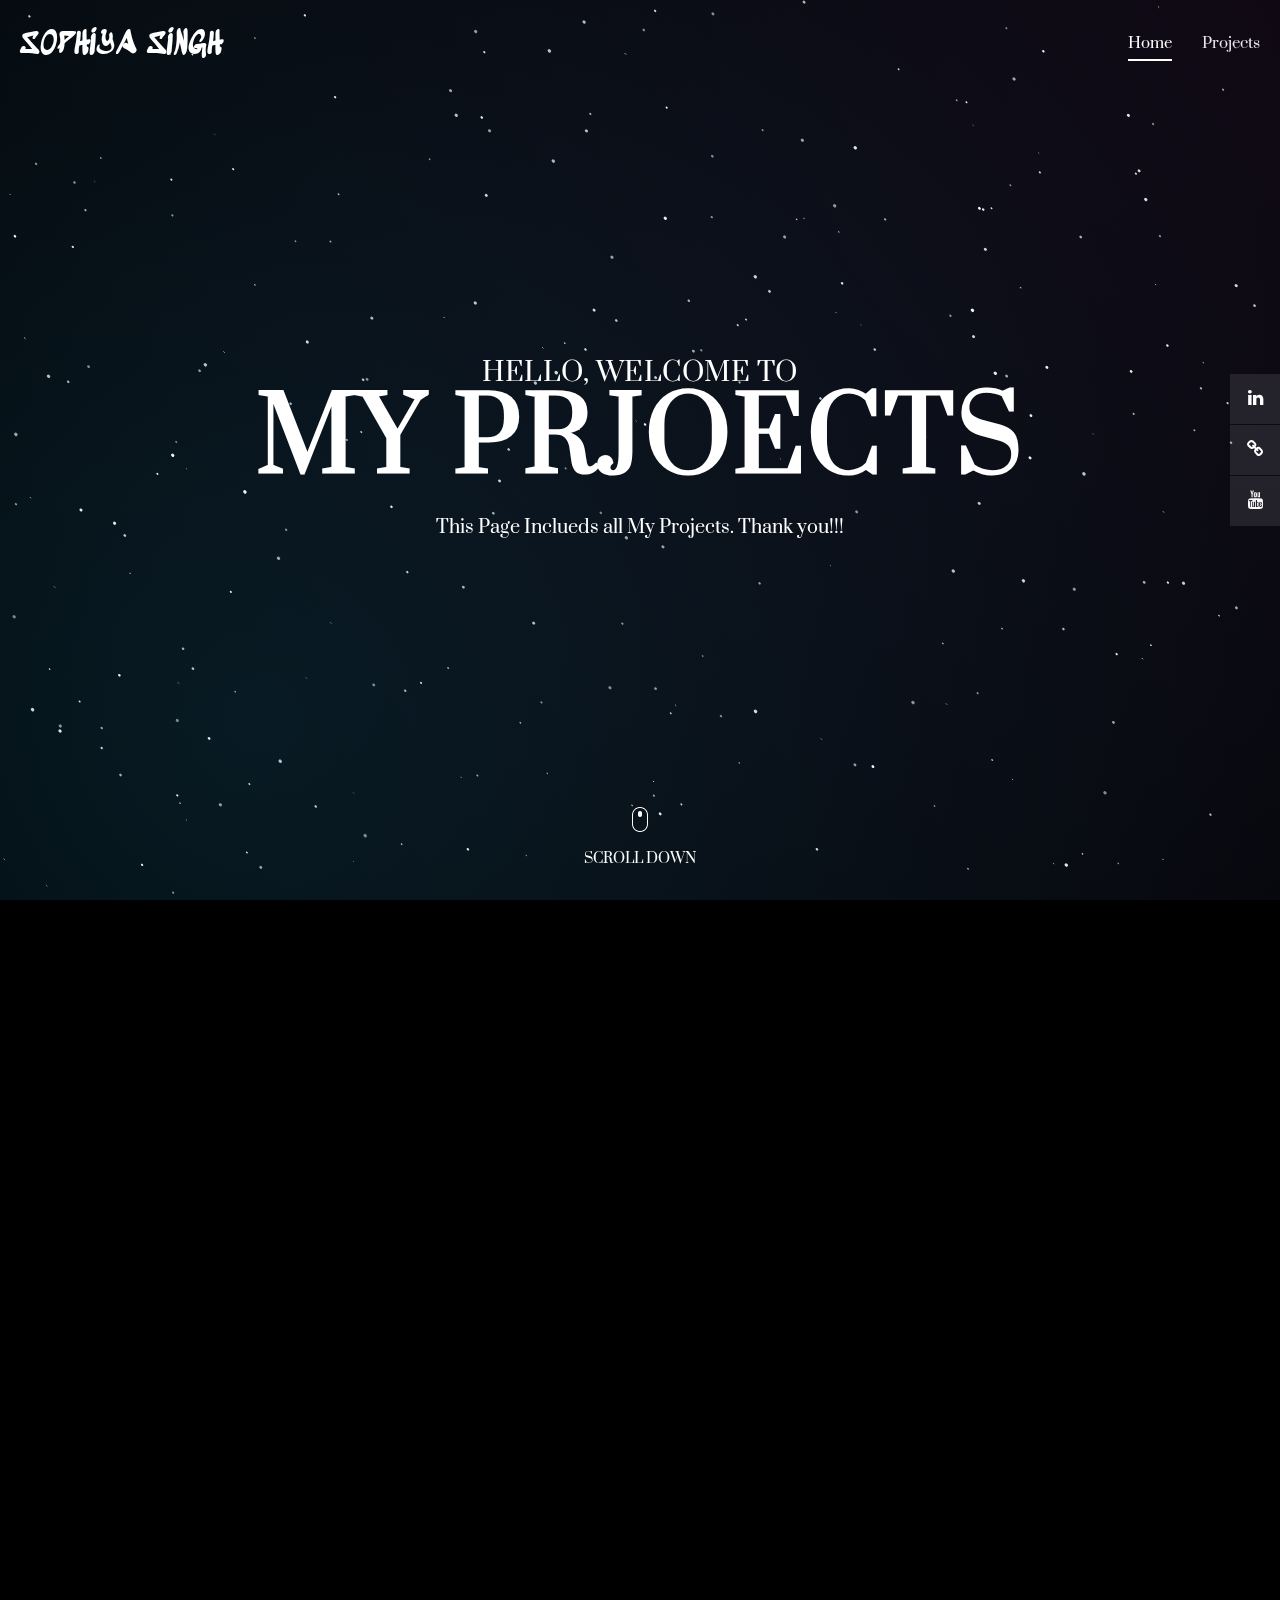
==== commit ae19fd3d: "updated portfolio" ====
--- a/projects.html
+++ b/projects.html
@@ -18,6 +18,7 @@
     <!-- Additional CSS Files -->
     <link rel="stylesheet" type="text/css" href="css/bootstrap.min.css">
     <link rel="stylesheet" type="text/css" href="css/font-awesome.css">
+    <link rel="stylesheet" type="text/css" href="css/projects.css">
     <link rel="stylesheet" type="text/css" href="css/fullpage.min.css">
     <link rel="stylesheet" type="text/css" href="css/owl.carousel.css">
     <link rel="stylesheet" href="css/animate.css">
@@ -116,309 +117,392 @@
                
                 <h2>What I’ve done?</h2>
             </div>
-            
-            <div class="row align-item-center justify-content-around">
-            
-            
-                <div class="item proportfolio-item col-md-4 align-self-center col-sm-6 col-xs-12 item animate"data-animate="fadeInUp">
-            
-                    <a href="https://sophiya02.github.io/JS-APIs/">
-
-                        <div class="prothumb">
-                        
-                            <img src="images/jsapi.png" alt="">
-                        
-                        </div>
-                        
-                        <div class="prothumb-inner animate" data-animate="fadeInUp">
-                        
-                            <h4>JS API</h4>
-                            
-                            <p>I have used JavaScript Fetch Api to get data from NASA and WEATHER api and display it.
-                        
-                            </p>
-                        
-                        </div>
-                    
-                    </a>
-               
-                </div>
-               
-                <div class=" proportfolio-item col-md-4 align-self-center col-sm-6 col-xs-12 item animate"data-animate="fadeInUp">
-                    
-                    <a href="https://sophiya02.github.io/JSEvents/">
-
-                        <!-- <a href="#"> -->
-                        <div class="prothumb">
-                          
-                            <img src="images/login.png" alt="">
-                       
-                        </div>
-                       
-                        <div class="prothumb-inner animate" data-animate="fadeInUp">
-                       
-                            <h4>Login and Registration</h4>
-                       
-                            <p>I have used JavaScript to take user input and validate the the form inputs.</p>
-
-                        </div>
-
-                    </a>
-                </div>
-                
-                <div class=" proportfolio-item col-md-4 align-self-center col-sm-6 col-xs-12 item animate"data-animate="fadeInUp">
-                    
-                    <a href="https://arpit456jain.github.io/CES-official/">
-
+
+
+            <div class="title-block animate" data-animate="fadeInUp">
+                
+                <p style="text-align:left; margin-left:2.5%">MEAN full stack Apps</p>
+
+                <div class="row align-item-center justify-content-around">
+            
+            
+                    <div class="item proportfolio-item col-md-4 align-self-center col-sm-6 col-xs-12 item animate"data-animate="fadeInUp">
+                
+                            <div class="prothumb">
+                            
+                                <img src="images/dogwiki.png" alt="">
+                            
+                            </div>
+    
+                            <div class="links">
+                                
+                                <a href="https://github.com/sophiya02/dog-wiki" title="Github Code" target="_blank" class="github"><i class="fa fa-github fa-lg"></i></a>
+           
+                                <a href="https://sophiya-singh-dog-wiki.netlify.app/" title="Live" target="_blank">Live</a>
+                            </div>    
+                    </div>
+                   
+                    <div class=" proportfolio-item col-md-4 align-self-center col-sm-6 col-xs-12 item animate"data-animate="fadeInUp">
+                        
+                            <div class="prothumb">
+                              
+                                <img src="images/imallery.png" alt="">
+                           
+                            </div>
+                           
+                            <div class="links">
+                                
+                                <a href="https://github.com/sophiya02/ImageUploader" title="Github Code" target="_blank" class="github"><i class="fa fa-github fa-lg"></i></a>
+           
+                                <a href="https://sophiya-singh-imallery.netlify.app/" title="Live" target="_blank">Live</a>
+                            </div>  
+                    </div>
+                    
+                    <div class=" proportfolio-item col-md-4 align-self-center col-sm-6 col-xs-12 item animate"data-animate="fadeInUp">
+                        
+    
+                            <div class="prothumb">
+                                
+                                <img src="images/image-uploader.png" alt="">
+                      
+                            </div>
+                      
+                            <div class="links">
+                                
+                                <a href="https://github.com/sophiya02/imallery" title="Github Code" target="_blank" class="github"><i class="fa fa-github fa-lg"></i></a>
+           
+                                <a href="https://sophiya-singh-image-uploader.netlify.app/" title="Live" target="_blank">Live</a>
+                            </div> 
+                    
+                    </div>
+    
+                </div>
+
+            </div>
+
+            <div class="title-block animate" data-animate="fadeInUp">
+                
+                <p style="text-align:left; margin-left:2.5%">Backend Apis</p>
+
+                <div class="row align-item-center justify-content-around">
+            
+            
+                    <div class="item proportfolio-item col-md-4 align-self-center col-sm-6 col-xs-12 item animate"data-animate="fadeInUp">
+                
+                            <div class="prothumb">
+                            
+                                <img src="images/task-manager.png" alt="">
+                            
+                            </div>
+    
+                            <div class="links">
+                                
+                                <a href="https://github.com/sophiya02/task-manager" title="Github Code" target="_blank" class="github"><i class="fa fa-github fa-lg"></i></a>
+           
+                                <a href="https://sophiya-singh-task-manager-app.netlify.app/" title="Live" target="_blank">Live</a>
+                            </div>    
+                    </div>
+                   
+                    <div class=" proportfolio-item col-md-4 align-self-center col-sm-6 col-xs-12 item animate"data-animate="fadeInUp">
+                        
+                            <div class="prothumb">
+                              
+                                <img src="images/imallery.png" alt="">
+                           
+                            </div>
+                           
+                            <div class="links">
+                                
+                                <a href="https://github.com/sophiya02/" title="Github Code" target="_blank" class="github"><i class="fa fa-github fa-lg"></i></a>
+           
+                                <a href="https://sophiya-singh-imallery.netlify.app/" title="Live" target="_blank">Live</a>
+                            </div>  
+                    </div>
+                    
+    
+                </div>
+
+            </div>
+
+            <div class="title-block animate" data-animate="fadeInUp">
+                
+                <p style="text-align:left; margin-left:2.5%">Web Templates</p>
+
+                <div class="row align-item-center justify-content-around">
+
+                    <div class=" proportfolio-item col-md-4 align-self-center col-sm-6 col-xs-12 item animate" data-animate="fadeInUp">
+    
+                        
+                            <div class="prothumb">
+    
+                                <img src="images/codesmasher.png" alt="">
+    
+                            </div>
+    
+                            <div class="links">
+                                
+                                <a href="https://github.com/sophiya02/Codesmashers-CES" title="Github Code" target="_blank" class="github"><i class="fa fa-github fa-lg"></i></a>
+           
+                                <a href="https://sophiya02.github.io/Codesmashers-CES/" title="Live" target="_blank">Live</a>
+                            </div>  
+    
+                    </div>
+                    <div class=" proportfolio-item col-md-4 align-self-center col-sm-6 col-xs-12 item animate" data-animate="fadeInUp">
+    
+     
+                            <div class="prothumb">
+     
+                                <img src="images/template.png" alt="">
+     
+                            </div>
+     
+                            <div class="links">
+                                
+                                <a href="https://github.com/sophiya02/CES-WEBSITE" title="Github Code" target="_blank" class="github"><i class="fa fa-github fa-lg"></i></a>
+           
+                                <a href="https://sophiya02.github.io/CES-WEBSITE/" title="Live" target="_blank">Live</a>
+                            </div>  
+    
+                    </div>
+    
+                    <div class=" proportfolio-item col-md-4 align-self-center col-sm-6 col-xs-12 item animate"data-animate="fadeInUp">
+                        
+    
                         <div class="prothumb">
                             
                             <img src="images/ces.png" alt="">
                   
                         </div>
                   
-                        <div class="prothumb-inner animate" data-animate="fadeInUp">
-                  
-                            <h4>CES</h4>
-                            
-                            <p>I have contribute to the official website of CES, MMMUT. Tech stack used: HTML, CSS, Bootstrap, JS</p>
+                        <div class="links">
+                            
+                            <a href="https://github.com/arpit456jain.github.io/CES-official" title="Github Code" target="_blank" class="github"><i class="fa fa-github fa-lg"></i></a>
+       
+                            <a href="https://arpit456jain.github.io/CES-official/" title="Live" target="_blank">Live</a>
+                        </div> 
+                
+                    </div>
+    
+                </div>
+
+            </div>
+
+            <div class="title-block animate" data-animate="fadeInUp">
+                
+                <p style="text-align:left; margin-left:2.5%">Adding Javascript</p>
+
+                <div class="row align-item-center justify-content-around">
+            
+                    <div class="item proportfolio-item col-md-4 align-self-center col-sm-6 col-xs-12 item animate"data-animate="fadeInUp">
+                
+                            <div class="prothumb">
+                            
+                                <img src="images/jsapi.png" alt="">
+                            
+                            </div>
+    
+                            <div class="links">
+                                
+                                <a href="https://github.com/sophiya02/JS-APIs" title="Github Code" target="_blank" class="github"><i class="fa fa-github fa-lg"></i></a>
+           
+                                <a href="https://sophiya02.github.io/JS-APIs/" title="Live" target="_blank">Live</a>
+                            </div>    
+                    </div>
+                   
+                    <div class=" proportfolio-item col-md-4 align-self-center col-sm-6 col-xs-12 item animate"data-animate="fadeInUp">
+                        
+                            <div class="prothumb">
+                              
+                                <img src="images/login.png" alt="">
+                           
+                            </div>
+                           
+                            <div class="links">
+                                
+                                <a href="https://github.com/sophiya02/JSEvents" title="Github Code" target="_blank" class="github"><i class="fa fa-github fa-lg"></i></a>
+           
+                                <a href="https://sophiya02.github.io/JSEvents/" title="Live" target="_blank">Live</a>
+                            </div>  
+                    </div>
+                    
+                    <div class=" proportfolio-item col-md-4 align-self-center col-sm-6 col-xs-12 item animate" data-animate="fadeInUp">
+    
+                    
+                        <div class="prothumb">
+                
+                            <img src="images/calci.png" alt="">
+                
+                        </div>
+                
+                        <div class="links">
+                            
+                            <a href="https://github.com/sophiya02/JSEvents" title="Github Code" target="_blank" class="github"><i class="fa fa-github fa-lg"></i></a>
+       
+                            <a href="https://sophiya02.github.io/JSEvents/" title="Live" target="_blank">Live</a>
+                        </div>  
+                    
+    
+                    </div>
+    
+                </div>
+                
+                <div class="row align-item-center justify-content-around">
+    
+                    
+                   
+                    <div class="proportfolio-item col-md-4 align-self-center col-sm-6 col-xs-12 item animate" data-animate="fadeInUp">
+    
+                     
+                            <div class="prothumb">
+                     
+                                <img src="images/valentines.png" alt="">
+                     
+                            </div>
+                     
+                            <div class="links">
+                                
+                                <a href="https://github.com/sophiya02/valentines" title="Github Code" target="_blank" class="github"><i class="fa fa-github fa-lg"></i></a>
+           
+                                <a href="https://sophiya02.github.io/valentines/" title="Live" target="_blank">Live</a>
+                            </div> 
+    
+                    </div>
+                    
+                    <div class=" proportfolio-item col-md-4 align-self-center col-sm-6 col-xs-12 item animate" data-animate="fadeInUp">
+    
+                            
+                            <div class="prothumb">
+                            
+                                <img src="images/random.png" alt="">
+                            
+                            </div>
+                            
+                            <div class="links">
+                                
+                                <a href="https://github.com/sophiya02/random_text" title="Github Code" target="_blank" class="github"><i class="fa fa-github fa-lg"></i></a>
+           
+                                <a href="https://sophiya02.github.io/random_text/" title="Live" target="_blank">Live</a>
+                            </div>  
+    
+                    </div>
+    
+                    <div class=" proportfolio-item col-md-4 align-self-center col-sm-6 col-xs-12 item animate" data-animate="fadeInUp">
                        
-                        </div>
-
-                    </a>
-                
-                </div>
-
-            </div>
-            
-            <div class="row align-item-center justify-content-around">
-
-                <div class=" proportfolio-item col-md-4 align-self-center col-sm-6 col-xs-12 item animate" data-animate="fadeInUp">
-
-                    <a href="https://sophiya02.github.io/JSEvents/">
-                
-                        <div class="prothumb">
-                
-                            <img src="images/calci.png" alt="">
-                
-                        </div>
-                
-                        <div class="prothumb-inner animate" data-animate="fadeInUp">
-                
-                            <h4>Calculator</h4>
-                
-                            <p>It is a working Calculator made using HTML, CSS and JavaScript.</p>
-                            
-                        </div>
-                    
-                    </a>
-
-                </div>
-               
-                <div class="proportfolio-item col-md-4 align-self-center col-sm-6 col-xs-12 item animate" data-animate="fadeInUp">
-
-                    <a href="https://sophiya02.github.io/valentines/">
-                 
-                        <div class="prothumb">
-                 
-                            <img src="images/valentines.png" alt="">
-                 
-                        </div>
-                 
-                        <div class="prothumb-inner animate" data-animate="fadeInUp">
-                 
-                            <h4>Valentines</h4>
-                 
-                            <p>Modal template made using HTML, CSS and JavaScript.</p>
-                            
-                        </div>
-                    </a>
-
-                </div>
-                
-                <div class=" proportfolio-item col-md-4 align-self-center col-sm-6 col-xs-12 item animate" data-animate="fadeInUp">
-
-                    <a href="https://sophiya02.github.io/random_text/">
-                        
-                        <div class="prothumb">
-                        
-                            <img src="images/random.png" alt="">
-                        
-                        </div>
-                        
-                        <div class="prothumb-inner animate" data-animate="fadeInUp">
-                        
-                            <h4>Random Quote</h4>
-                        
-                            <p>It is a random quote generator made using JS, HTML, CSS.</p>
-
-                        </div>
-                    </a>
-
-                </div>
-
-            </div>
-            
-            <div class="row align-item-center justify-content-around">
-
-                <div class=" proportfolio-item col-md-4 align-self-center col-sm-6 col-xs-12 item animate" data-animate="fadeInUp">
-
-                    <a href="https://sophiya02.github.io/Codesmashers-CES/">
-
-                        <div class="prothumb">
-
-                            <img src="images/codesmasher.png" alt="">
-
-                        </div>
-
-                        <div class="prothumb-inner animate" data-animate="fadeInUp">
-
-                            <h4>Codesmasher</h4>
-
-                            <p>Template Website for Codesmasher event organised by CES,MMMUT.</p>
-
-                        </div>
-                    </a>
-
-                </div>
-                <div class=" proportfolio-item col-md-4 align-self-center col-sm-6 col-xs-12 item animate" data-animate="fadeInUp">
-
-                    <a href="https://sophiya02.github.io/CES-WEBSITE/">
- 
-                        <div class="prothumb">
- 
-                            <img src="images/template.png" alt="">
- 
-                        </div>
- 
-                        <div class="prothumb-inner animate" data-animate="fadeInUp">
- 
-                            <h4>Template</h4>
- 
-                            <p>It is a template website made using Html, CSS and JavaScript.</p>
-                         
-                        </div>
-
-                    </a>
-
-                </div>
-
-                <div class=" proportfolio-item col-md-4 align-self-center col-sm-6 col-xs-12 item animate" data-animate="fadeInUp">
-                   
-                    <a href="https://www.linkedin.com/posts/sophiya02_react-github-threejs-activity-6886293691158413312-RHOS">
-                   
+                       
                         <div class="prothumb">
                    
                             <img src="images/three.png" alt="">
                    
                         </div>
-
-                        <div class="prothumb-inner animate" data-animate="fadeInUp">                  
-                   
-                            <h4>Three</h4>
-                   
-                            <p>I have used Three Js and JavaScript library to make 3d shpere and has give user input to  chage the light color</p>
-
+    
+                        <div class="links">
+                            
+                            <a href="https://www.linkedin.com/posts/sophiya02_react-github-threejs-activity-6886293691158413312-RHOS" title="Github Code" target="_blank" class="github"><i class="fa fa-github fa-lg"></i></a>
+       
+                            <a href="https://www.linkedin.com/posts/sophiya02_react-github-threejs-activity-6886293691158413312-RHOS" title="Live" target="_blank">Live</a>
+                        </div> 
+    
+                </div>
+    
+                </div>
+
+            </div>
+
+            
+            
+            <div class="title-block animate" data-animate="fadeInUp">
+                
+                <p style="text-align:left; margin-left:2.5%">Only Html & CSS</p>
+
+                <div class="row align-item-center justify-content-around">
+               
+                    <div class="item proportfolio-item col-md-4 align-self-center col-sm-6 col-xs-12 animate" data-animate="fadeInUp">
+                        
+                        
+                            <div class="prothumb">
+                        
+                                <img src="images/timeline.png" alt="">
+                        
+                            </div>
+                            <div class="links">
+                                
+                                <a href="https://github.com/sophiya02/time-line" title="Github Code" target="_blank" class="github"><i class="fa fa-github fa-lg"></i></a>
+           
+                                <a href="https://sophiya02.github.io/time-line/" title="Live" target="_blank">Live</a>
+                            </div>  
+    
+                    </div>
+    
+                    <div class="item proportfolio-item col-md-4 align-self-center col-sm-6 col-xs-12 animate" data-animate="fadeInUp">
+    
+                        
+                            <div class="prothumb">
+                        
+                                <img src="images/google.png" alt="">
+                        
+                            </div>
+                        
+                            <div class="links">
+                                
+                                <a href="https://github.com/sophiya02/Google-Landing-Page" title="Github Code" target="_blank" class="github"><i class="fa fa-github fa-lg"></i></a>
+           
+                                <a href="https://sophiya02.github.io/Google-Landing-Page/" title="Live" target="_blank">Live</a>
+                            </div>  
+    
+                    </div>
+    
+                </div>
+
+            </div>
+
+            <div class="title-block animate" data-animate="fadeInUp">
+                
+                <p style="text-align:left; margin-left:2.5%">Ongoing Projects</p>
+
+                <div class="row align-item-center justify-content-around">
+
+                    <div class="item proportfolio-item col-md-4 align-self-center col-sm-6 col-xs-12 animate" data-animate="fadeInUp">
+                            
+                            
+                        <div class="prothumb">
+                    
+                            <img src="images/samavesh.png" alt="">
+                    
                         </div>
-
-                    </a>
-
-                </div>
-
-            </div>
-
-            <div class="row align-item-center justify-content-around">
-
-                <div class="item proportfolio-item col-md-4 align-self-center col-sm-6 col-xs-12 animate" data-animate="fadeInUp">
-                    
-                    <a href="https://sophiya02.github.io/samavesh/">
-                    
-                        <div class="prothumb">
-                    
-                            <img src="images/samavesh.png" alt="">
-                    
-                        </div>
-                    
-                        <div class="prothumb-inner animate" data-animate="fadeInUp">
-                    
-                            <h4>Samavesh</h4>
-                    
-                            <p>I am working on frontend part of this website for the NGO named SAMAVESH based in Madhya Pradesh.</p>
-                    
-                        </div>
-                   
-                    </a>
-           
-                </div>
-           
-                <div class="item proportfolio-item col-md-4 align-self-center col-sm-6 col-xs-12 animate" data-animate="fadeInUp">
-                    
-                    <a href="https://sophiya02.github.io/time-line/">
-                    
-                        <div class="prothumb">
-                    
-                            <img src="images/timeline.png" alt="">
-                    
-                        </div>
-                    
-                        <div class="prothumb-inner animate" data-animate="fadeInUp">
-                    
-                            <h4>Timeline</h4>
-                    
-                            <p>It is timeline template made using HTML and CSS.</p>
-
-                        </div>
-
-                    </a>
-
-                </div>
-
-                <div class="item proportfolio-item col-md-4 align-self-center col-sm-6 col-xs-12 animate" data-animate="fadeInUp">
-
-                    <a href="https://sophiya02.github.io/Google-Landing-Page/">
-                    
-                        <div class="prothumb">
-                    
-                            <img src="images/google.png" alt="">
-                    
-                        </div>
-                    
-                        <div class="prothumb-inner animate" data-animate="fadeInUp">
-                    
-                            <h4>Landing Page</h4>
-                    
-                            <p>I have tried to make landing page of google.com using HTML and CSS</p>
-                    
-                        </div>
-                    </a>
-
-                </div>
-
-            </div>
-            <div class="row align-item-center justify-content-around">
-
-                <div class=" proportfolio-item col-md-4 align-self-center col-sm-6 col-xs-12 item animate" data-animate="fadeInUp">
-
-                    <a href="https://sophiya02.github.io/uniex/">
+                    
+                        <div class="links">
+                            
+                            <a href="https://github.com/sophiya02/samavesh" title="Github Code" target="_blank" class="github"><i class="fa fa-github fa-lg"></i></a>
+       
+                            <a href="https://sophiya02.github.io/samavesh/" title="Live" target="_blank">Live</a>
+                        </div>  
+           
+                </div>
+    
+                    <div class=" proportfolio-item col-md-4 align-self-center col-sm-6 col-xs-12 item animate" data-animate="fadeInUp">
+    
                        
-                        <div class="prothumb">
-                       
-                            <img src="images/uniex.png" alt="">
-                       
-                        </div>
-                       
-                        <div class="prothumb-inner animate" data-animate="fadeInUp">
-                       
-                            <h4>Uniex</h4>
-                       
-                            <p>This is a react app for space related news and stuff. I have also added Nasa API init.</p>
-
-                        </div>
-                    
-                    </a>
-
-                </div>
-        
-            </div>
+                            <div class="prothumb">
+                           
+                                <img src="images/uniex.png" alt="">
+                           
+                            </div>
+                           
+                            <div class="links">
+                                
+                                <a href="https://github.com/sophiya02/uniex" title="Github Code" target="_blank" class="github"><i class="fa fa-github fa-lg"></i></a>
+           
+                                <a href="https://sophiya02.github.io/uniex/" title="Live" target="_blank">Live</a>
+                            </div>  
+                        
+    
+                    </div>
+            
+                </div>
+
+            </div>
+
+           
         
         </div>
     
@@ -450,6 +534,8 @@
     <script src="js/scrolloverflow.js"></script>
     <script src="js/owl.carousel.min.js"></script>
     <script src="js/jquery.inview.min.js"></script>
+    <script src="js/gh.js" type="module">
+    </script>
     <script src="js/form.js"></script>
     <script src="js/custom.js"></script>
     <script src="js/bg.js"></script>
--- a/css/projects.css
+++ b/css/projects.css
@@ -0,0 +1,12 @@
+.row{
+    width: 95%;
+    margin: auto;
+}
+.links{
+    margin: 10px 0 0;
+    text-align: left;
+}
+
+.github{
+    margin-right:2%
+}--- a/css/style.css
+++ b/css/style.css
@@ -51,6 +51,7 @@
 img {
   border: 0;
   max-width: 100%;
+  object-fit: cover;
 }
 html {
   -ms-overflow-style: scrollbar;
@@ -963,7 +964,7 @@
 
 } */
 .proportfolio-item {
-  padding : 1rem 0rem;
+  padding : 1rem 0.5rem;
 }
 .proportfolio-item .prothumb {
   transition: all ease-in 0.5s;
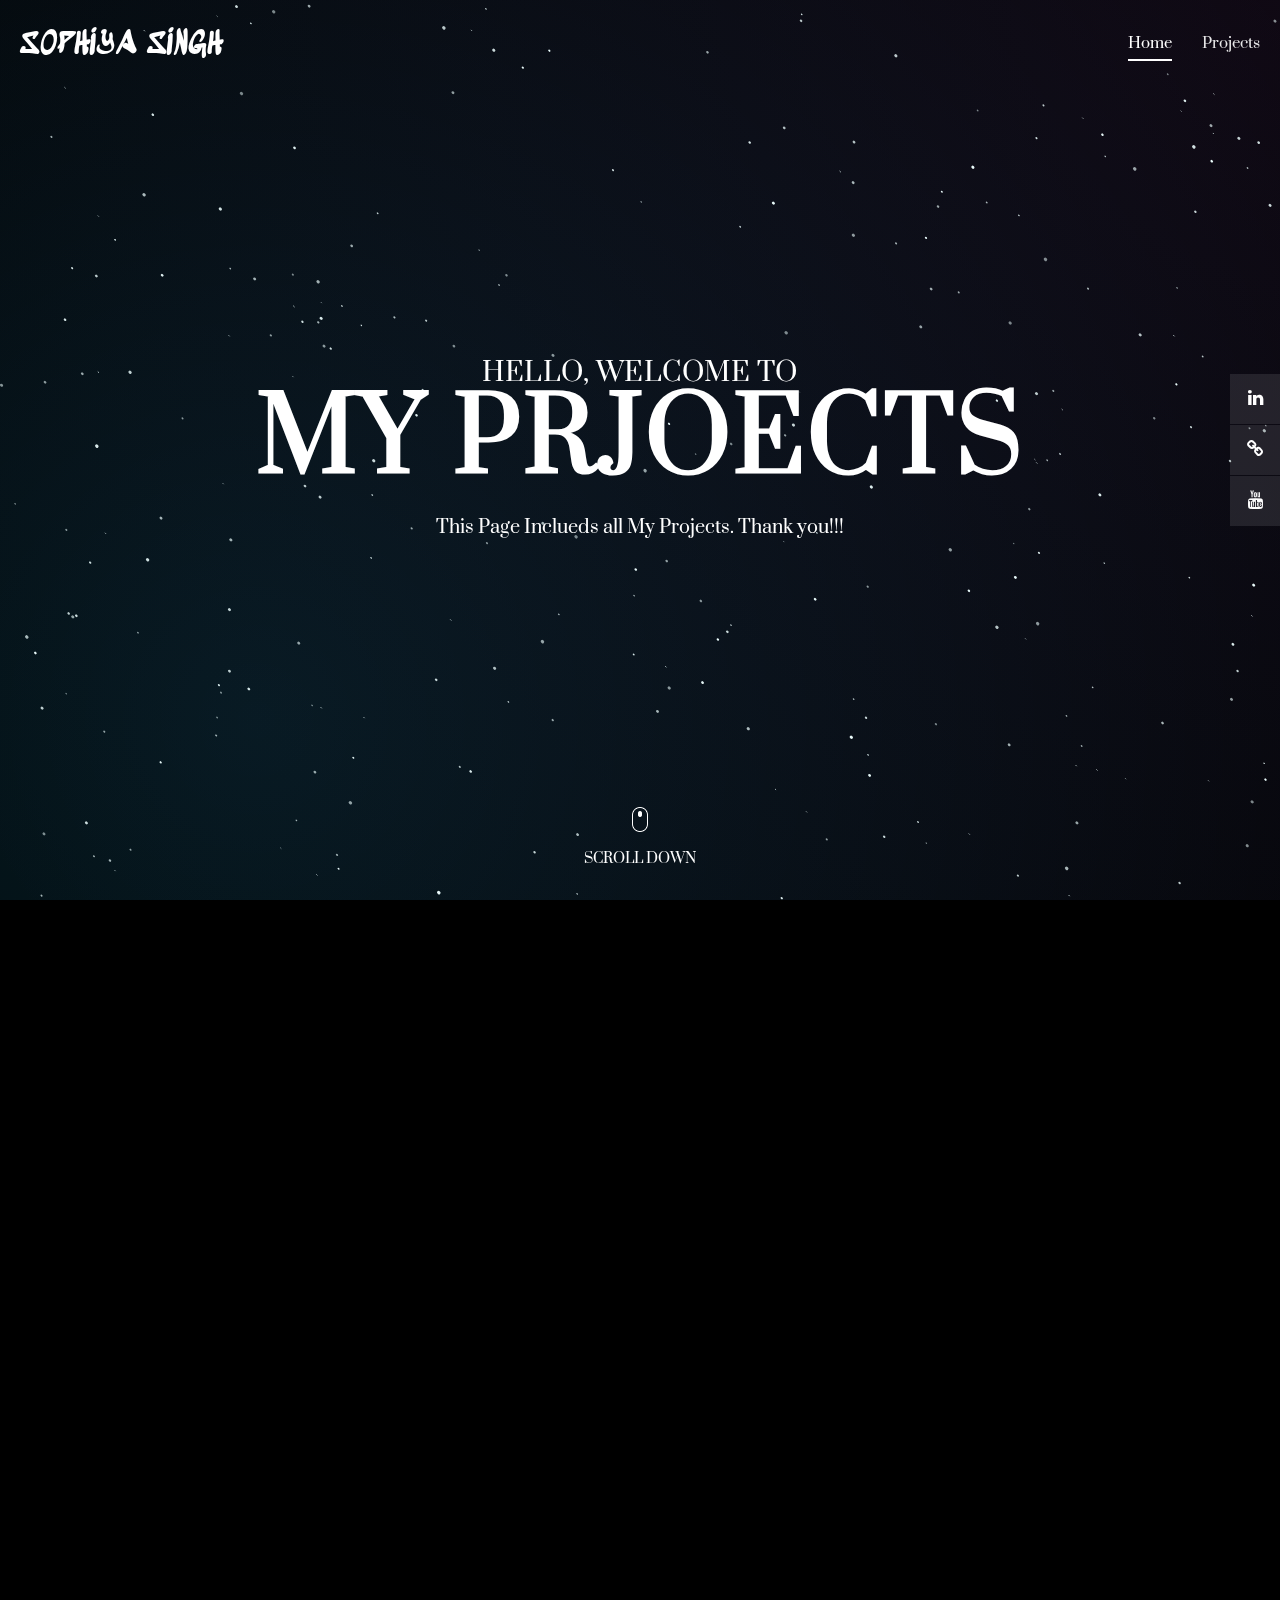
==== commit 63a75407: "updated" ====
--- a/projects.html
+++ b/projects.html
@@ -152,7 +152,7 @@
                            
                             <div class="links">
                                 
-                                <a href="https://github.com/sophiya02/ImageUploader" title="Github Code" target="_blank" class="github"><i class="fa fa-github fa-lg"></i></a>
+                                <a href="https://github.com/sophiya02/imallery" title="Github Code" target="_blank" class="github"><i class="fa fa-github fa-lg"></i></a>
            
                                 <a href="https://sophiya-singh-imallery.netlify.app/" title="Live" target="_blank">Live</a>
                             </div>  
@@ -169,7 +169,7 @@
                       
                             <div class="links">
                                 
-                                <a href="https://github.com/sophiya02/imallery" title="Github Code" target="_blank" class="github"><i class="fa fa-github fa-lg"></i></a>
+                                <a href="https://github.com/sophiya02/ImageUploader" title="Github Code" target="_blank" class="github"><i class="fa fa-github fa-lg"></i></a>
            
                                 <a href="https://sophiya-singh-image-uploader.netlify.app/" title="Live" target="_blank">Live</a>
                             </div> 
@@ -207,15 +207,15 @@
                         
                             <div class="prothumb">
                               
-                                <img src="images/imallery.png" alt="">
-                           
-                            </div>
-                           
-                            <div class="links">
-                                
-                                <a href="https://github.com/sophiya02/" title="Github Code" target="_blank" class="github"><i class="fa fa-github fa-lg"></i></a>
-           
-                                <a href="https://sophiya-singh-imallery.netlify.app/" title="Live" target="_blank">Live</a>
+                                <img src="images/jobs.png" alt="">
+                           
+                            </div>
+                           
+                            <div class="links">
+                                
+                                <a href="https://github.com/sophiya02/jobs_api" title="Github Code" target="_blank" class="github"><i class="fa fa-github fa-lg"></i></a>
+           
+                                <a href="https://jobs-api-backend-i2i6.onrender.com/" title="Live" target="_blank">Live</a>
                             </div>  
                     </div>
                     
@@ -276,9 +276,7 @@
                   
                         <div class="links">
                             
-                            <a href="https://github.com/arpit456jain.github.io/CES-official" title="Github Code" target="_blank" class="github"><i class="fa fa-github fa-lg"></i></a>
-       
-                            <a href="https://arpit456jain.github.io/CES-official/" title="Live" target="_blank">Live</a>
+                            <a href="http://mmmut.ac.in/CES.aspx" title="Live" target="_blank">Live</a>
                         </div> 
                 
                     </div>
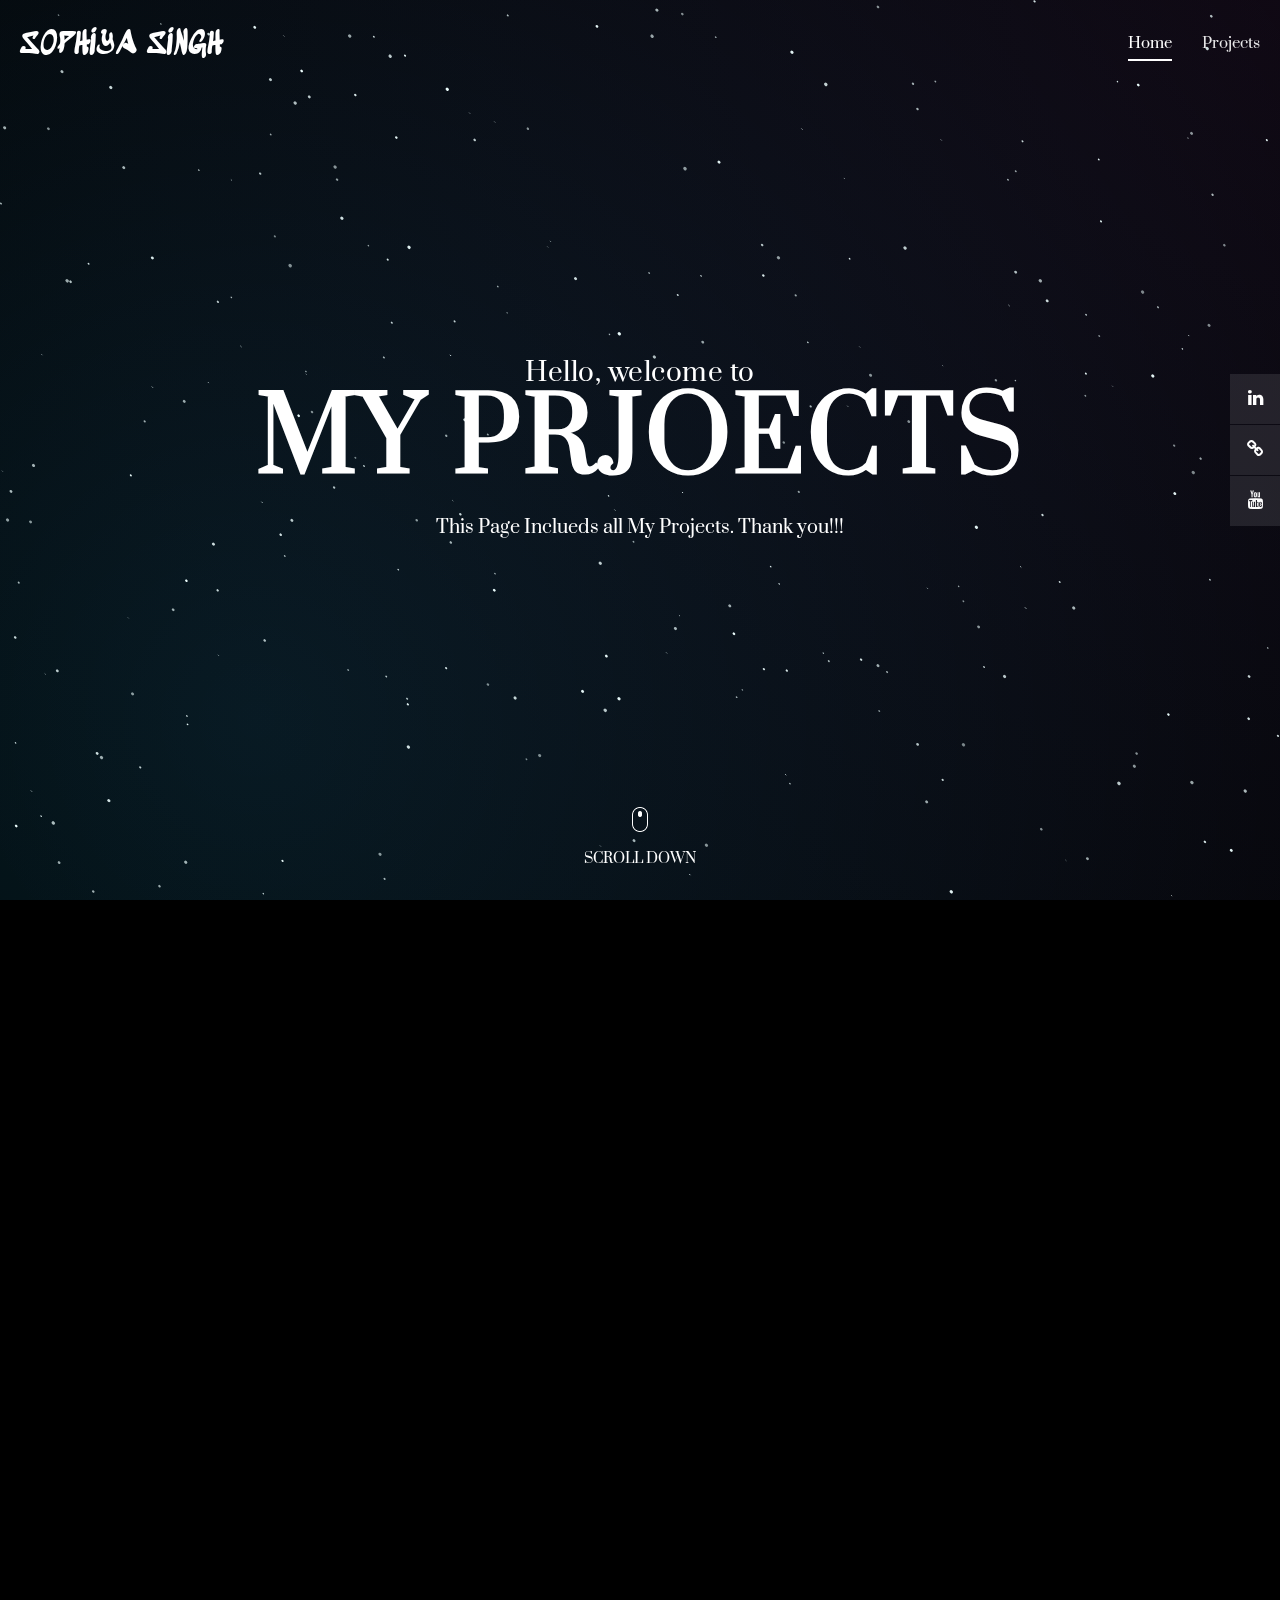
==== commit 82dab607: "added project" ====
--- a/projects.html
+++ b/projects.html
@@ -118,6 +118,31 @@
                 <h2>What I’ve done?</h2>
             </div>
 
+            <div class="title-block animate" data-animate="fadeInUp">
+                
+                <p style="text-align:left; margin-left:2.5%">AI/ML Projects</p>
+
+                <div class="row align-item-center justify-content-around">
+            
+            
+                    <div class="item proportfolio-item col-md-4 align-self-center col-sm-6 col-xs-12 item animate"data-animate="fadeInUp">
+                
+                            <div class="prothumb">
+                            
+                                <img src="images/image_classifier.png" alt="">
+                            
+                            </div>
+    
+                            <div class="links">
+                                
+                                <a href="https://github.com/sophiya02/Image-Classifier---AIPND-Udacity-Final-Project" title="Github Code" target="_blank" class="github"><i class="fa fa-github fa-lg"></i></a>
+           
+                            </div>    
+                    </div>
+    
+                </div>
+
+            </div>
 
             <div class="title-block animate" data-animate="fadeInUp">
                 
--- a/css/style.css
+++ b/css/style.css
@@ -37,15 +37,17 @@
   background-color: #000;
   /* background-color: rgb(255, 255, 255); */
   /* background-color: transparent; */
-  background-image: radial-gradient(circle at top right, rgba(121, 68, 154, 0.13),       transparent),
+  background-image: radial-gradient(
+      circle at top right,
+      rgba(121, 68, 154, 0.13),
+      transparent
+    ),
     radial-gradient(circle at 20% 80%, rgba(41, 196, 255, 0.13), transparent);
-  
-
 }
 body {
-  font: 16px/1.6 'Prata', serif;;
-  color: #fff;
-  text-align:center;
+  font: 16px/1.6 "Prata", serif;
+  color: #fff;
+  text-align: center;
   /* background: #222; */
 }
 img {
@@ -84,14 +86,14 @@
   outline: none;
   text-decoration: underline;
 }
-@media screen and (-ms-high-contrast:active), (-ms-high-contrast:none) {
+@media screen and (-ms-high-contrast: active), (-ms-high-contrast: none) {
   a:active {
     background-color: transparent;
   }
 }
 p {
   margin: 0 0 20px;
-  font-size:18px
+  font-size: 18px;
 }
 h1,
 h2,
@@ -102,7 +104,7 @@
   line-height: 1.2;
   margin: 0 0 20px;
   font-weight: 600;
-  text-transform:uppercase;
+  text-transform: uppercase;
 }
 h1,
 h2 {
@@ -134,7 +136,7 @@
   margin: 0 !important;
 }
 figure {
-  margin:0;
+  margin: 0;
 }
 .opacity-no {
   opacity: 1 !important;
@@ -144,74 +146,77 @@
   position: fixed;
   /* right: 0;
   bottom: 0; */
-  width: 100%; 
+  width: 100%;
   height: 100%;
 }
-canvas{
+canvas {
   z-index: 0;
   position: fixed;
   width: 100%;
   height: 100%;
-  top:0;
-  right:0;
+  top: 0;
+  right: 0;
 }
 
 .wrapper-background-dark:after {
   /* background: #222; */
-  opacity:0.95;
+  opacity: 0.95;
 }
 .section-inner {
-  padding:20px 30px 0;
+  padding: 20px 30px 0;
 }
 .fp-scrollable {
-  height:calc(100vh - 200px) !important;
+  height: calc(100vh - 200px) !important;
 }
 #fp-nav ul li a span {
- display: none;
+  display: none;
 }
 
 .btn {
   background: #fff;
   color: #222;
-  text-align:center;
-  line-height:52px;
-  padding:0 35px;
+  text-align: center;
+  line-height: 52px;
+  padding: 0 35px;
   border-radius: 0px;
-  text-transform:uppercase;
-  font-weight:600;
-  border:2px solid transparent;
+  text-transform: uppercase;
+  font-weight: 600;
+  border: 2px solid transparent;
   border-radius: 10px;
 }
-.btn:hover, .btn:focus {
-  color:#fff;
-  border-color:#fff;
-  background:none;
-}
+.btn:hover,
 .btn:focus {
-  box-shadow:none;
-  outline:none;
+  color: #fff;
+  border-color: #fff;
+  background: none;
+}
+.btn:focus {
+  box-shadow: none;
+  outline: none;
 }
 .btn.btn-xs {
-  line-height:34px;
-  font-size:12px;
-  padding:0 20px;
+  line-height: 34px;
+  font-size: 12px;
+  padding: 0 20px;
   font-weight: 500;
 }
 .btn.btn-outline {
-  background:none;
-  border-color:#fff;
-  color:#fff;
-  border-width:1px;
-}
-.btn.btn-outline:hover, .btn.btn-outline:focus {
-  background:#fff;
-  color:#222;
+  background: none;
+  border-color: #fff;
+  color: #fff;
+  border-width: 1px;
+}
+.btn.btn-outline:hover,
+.btn.btn-outline:focus {
+  background: #fff;
+  color: #222;
 }
 .btn.btn-dark {
   color: #222;
   border-color: #222;
 }
-.btn.btn-dark:hover, .btn.btn-dark:focus {
+.btn.btn-dark:hover,
+.btn.btn-dark:focus {
   background: #222;
   color: #fff;
 }
@@ -229,9 +234,21 @@
   flex: 1 0 auto;
 }
 .preloader {
-  background: -moz-linear-gradient(top, #4096ee 0%, #39ced6 100%); /* FF3.6-15 */
-  background: -webkit-linear-gradient(top, #4096ee 0%,#39ced6 100%); /* Chrome10-25,Safari5.1-6 */
-  background: linear-gradient(to bottom, #4096ee 0%,#39ced6 100%); /* W3C, IE10+, FF16+, Chrome26+, Opera12+, Safari7+ */
+  background: -moz-linear-gradient(
+    top,
+    #4096ee 0%,
+    #39ced6 100%
+  ); /* FF3.6-15 */
+  background: -webkit-linear-gradient(
+    top,
+    #4096ee 0%,
+    #39ced6 100%
+  ); /* Chrome10-25,Safari5.1-6 */
+  background: linear-gradient(
+    to bottom,
+    #4096ee 0%,
+    #39ced6 100%
+  ); /* W3C, IE10+, FF16+, Chrome26+, Opera12+, Safari7+ */
   filter: progid:DXImageTransform.Microsoft.gradient( startColorstr='#4096ee', endColorstr='#39ced6',GradientType=0 ); /* IE6-9 */
   height: 100%;
   left: 0;
@@ -260,12 +277,12 @@
   animation: bounce 0.6s infinite alternate;
   background: #fff;
 }
-.preloader-bounce > span:nth-child(2){
+.preloader-bounce > span:nth-child(2) {
   -webkit-animation-delay: 0.2s;
   animation-delay: 0.2s;
   background: #fff;
 }
-.preloader-bounce > span:nth-child(3){
+.preloader-bounce > span:nth-child(3) {
   -webkit-animation-delay: 0.3s;
   animation-delay: 0.3s;
   background: #fff;
@@ -297,23 +314,22 @@
   z-index: 1;
 }
 
-
 /*==============================================
 02. HEADER CSS
 ================================================*/
 #header {
-  padding:20px 0;
+  padding: 20px 0;
   position: fixed;
-  left:0;
-  right:0;
-  top:0;
-  z-index:999;
+  left: 0;
+  right: 0;
+  top: 0;
+  z-index: 999;
 }
 .container-fluid {
-  padding:0 20px;
+  padding: 0 20px;
 }
 a#logo {
-  font-family: 'Sedgwick Ave Display', cursive;
+  font-family: "Sedgwick Ave Display", cursive;
   text-decoration: none;
   font-size: 32px;
   text-transform: uppercase;
@@ -323,7 +339,7 @@
   padding: 0;
 }
 .navbar-toggle {
-  display:none;
+  display: none;
 }
 .navbar-nav {
   -ms-flex-direction: row;
@@ -334,27 +350,28 @@
   margin-left: 30px;
 }
 .navbar-nav li a {
-  color:#fff;
+  color: #fff;
   font-size: 15px;
-  text-decoration:none;
-  display:block;
+  text-decoration: none;
+  display: block;
   font-weight: 500;
   opacity: 0.9;
 }
 .navbar-nav li a:after {
-  content:'';
-  display:block;
+  content: "";
+  display: block;
   height: 2px;
-  background:#fff;
+  background: #fff;
   -webkit-transition: all 0.4s ease;
   transition: all 0.4s ease;
-  -webkit-transform:scale(0);
-  transform:scale(0);
+  -webkit-transform: scale(0);
+  transform: scale(0);
   margin-top: 4px;
 }
-.navbar-nav li a:hover:after, .navbar-nav li.active a:after{
-  -webkit-transform:scale(1);
-  transform:scale(1);
+.navbar-nav li a:hover:after,
+.navbar-nav li.active a:after {
+  -webkit-transform: scale(1);
+  transform: scale(1);
 }
 .navbar-nav li a:hover {
   opacity: 1;
@@ -363,75 +380,74 @@
   opacity: 1;
 }
 .collapse:not(.show) {
-  display:block;
+  display: block;
 }
 
 /*==============================================
 03. SOCIAL ICONS CSS
 ================================================*/
 #social-icons {
-  padding:0;
+  padding: 0;
   position: fixed;
   top: 50%;
   transform: translateY(-50%);
-  right:0;
+  right: 0;
   z-index: 199;
 }
 .social-icons {
-  margin:0;
-  padding:0;
-  list-style:none;
+  margin: 0;
+  padding: 0;
+  list-style: none;
 }
 .social-icons li {
   display: block;
   margin: 1px 0px;
 }
 .social-icons li a {
-  width:50px;
-  height:50px;
-  display:inline-block;
-  line-height:50px;
-  text-align:center;
+  width: 50px;
+  height: 50px;
+  display: inline-block;
+  line-height: 50px;
+  text-align: center;
   background: rgba(255, 255, 255, 0.1);
-  color: rgba(255,255,255,1);
-  font-size:18px;
+  color: rgba(255, 255, 255, 1);
+  font-size: 18px;
 }
 .social-icons li a:hover {
-  color:#1e1e1e;
+  color: #1e1e1e;
   background-color: #fff;
 }
 /*==============================================
 04. WELCOME BLOCK CSS
 ================================================*/
 .welcome-box {
-  font-size:20px;
-  line-height:1.7;
-}
-.welcome-first{
+  font-size: 20px;
+  line-height: 1.7;
+}
+.welcome-first {
   font-size: 32px;
   display: block;
-  text-transform: uppercase;
   font-weight: 300;
   line-height: 1.2;
   letter-spacing: 0.02em;
 }
 .welcome-box p {
   max-width: 620px;
-  width:100%;
-  margin:0 auto 30px;
+  width: 100%;
+  margin: 0 auto 30px;
   color: #fff;
 }
 .welcome-title {
   font-weight: 700;
   font-size: 120px;
   margin-bottom: 10px;
-  letter-spacing:0.02em;
+  letter-spacing: 0.02em;
 }
 .welcome-title span {
-  font-size:36px;
-  display:block;
-  font-weight:300;
-  line-height:1.2;
+  font-size: 36px;
+  display: block;
+  font-weight: 300;
+  line-height: 1.2;
 }
 .welcome-box .btn {
   margin-top: 10px;
@@ -464,19 +480,14 @@
 /*==============================================
 05. ABOUT ME
 ================================================*/
-.about-img {
-  margin: 0 auto 40px;
-  position:relative;
-}
 .about-img img {
-  border-radius: 10px;
-  -webkit-box-shadow: 0 0 40px rgba(0,0,0,.3);
-  box-shadow: 0 0 40px rgba(0,0,0,.3);
+  -webkit-box-shadow: 0 0 40px rgba(0, 0, 0, 0.3);
+  box-shadow: 0 0 40px rgba(0, 0, 0, 0.3);
 }
 .about-contentbox {
   margin-top: 80px;
-  text-align:left;
-  line-height:1.8;
+  text-align: left;
+  line-height: 1.8;
 }
 .about-contentbox span {
   font-size: 24px;
@@ -493,14 +504,14 @@
 }
 .facts-list .item {
   overflow: hidden;
-  text-align:center;
+  text-align: center;
   border-radius: 10px;
   width: 100%;
   display: inline-block;
-  text-transform:capitalize;
-  font-size:14px;
+  text-transform: capitalize;
+  font-size: 14px;
   padding: 30px 0px;
-  background: rgba(0,0,0,0.25);
+  background: rgba(0, 0, 0, 0.25);
 }
 .counter-box span {
   font-size: 26px;
@@ -512,22 +523,23 @@
   opacity: 0.75;
 }
 .facts-list .item:hover {
-  background:#fff;
-  color:#1e1e1e;
-}
-.facts-list .item:hover a{
+  background: #fff;
+  color: #1e1e1e;
+}
+.facts-list .item:hover a {
   /* background:#fff; */
-  color:#1e1e1e;
+  color: #1e1e1e;
 }
 .facts-list .owl-dots {
   margin-bottom: 30px;
 }
-.count-number, .counted {
-  display:block;
-  font-size:36px;
-  font-weight:700;
-  line-height:1;
-  margin-bottom:10px;
+.count-number,
+.counted {
+  display: block;
+  font-size: 36px;
+  font-weight: 700;
+  line-height: 1;
+  margin-bottom: 10px;
 }
 
 /*==============================================
@@ -542,62 +554,62 @@
   font-weight: 300;
 }
 .services-list .item {
-  background-color: rgba(250,250,250,0.25);
+  background-color: rgba(250, 250, 250, 0.25);
   border-radius: 10px;
   -webkit-transition: all 0.5s ease;
   transition: all 0.5s ease;
 }
 .service-icon {
-  display:block;
+  display: block;
   margin: 0 auto 0;
   font-size: 64px;
 }
 .service-box {
-  font-size:15px;
-  padding:40px 20px;
-  height:100%;
+  font-size: 15px;
+  padding: 40px 20px;
+  height: 100%;
 }
 .services-list .item:hover {
   background-color: #fff;
   color: #1e1e1e;
 }
 .service-box h3 {
-  font-size:22px;
-  font-weight:700;
+  font-size: 22px;
+  font-weight: 700;
   text-transform: capitalize;
   margin-bottom: 10px;
   padding: 10px;
 }
 .service-box p:last-child {
-  margin:0;
+  margin: 0;
 }
 .owl-carousel .owl-dots .owl-dot {
   border-radius: 3px;
 }
 .owl-dots {
-    display: -webkit-box;
-    display: -webkit-flex;
-    display: -ms-flexbox;
-    display: flex;
-    -ms-flex-pack: center;
-    -webkit-justify-content: center;
-    justify-content: center;
-    margin-top: 50px
+  display: -webkit-box;
+  display: -webkit-flex;
+  display: -ms-flexbox;
+  display: flex;
+  -ms-flex-pack: center;
+  -webkit-justify-content: center;
+  justify-content: center;
+  margin-top: 50px;
 }
 
 .owl-carousel .owl-dots .owl-dot {
-    width: 12px;
-    height: 12px;
-    margin: 0 5px;
-    background: rgba(255, 255, 255, .2)
+  width: 12px;
+  height: 12px;
+  margin: 0 5px;
+  background: rgba(255, 255, 255, 0.2);
 }
 
 .owl-carousel .owl-dots .owl-dot:focus {
-    outline: none
+  outline: none;
 }
 
 .owl-carousel .owl-dots .owl-dot.active {
-    background: #fff
+  background: #fff;
 }
 
 /*==============================================
@@ -641,7 +653,7 @@
 }
 .portfolio-item .thumb-inner p {
   opacity: 0;
-  
+
   visibility: hidden;
   position: absolute;
   margin-bottom: 0px;
@@ -656,10 +668,10 @@
 .portfolio-item:hover .thumb-inner {
   border-radius: 1rem;
   height: 15rem;
-  background-color: rgba(250,250,250,0.9)
+  background-color: rgba(250, 250, 250, 0.9);
 }
 .portfolio-item:hover .thumb-inner h4 {
-   margin-top: 2rem;
+  margin-top: 2rem;
   color: #1e1e1e;
   margin-bottom: 20px;
 }
@@ -668,44 +680,44 @@
 08. CONTACT BLOCK CSS
 ================================================*/
 ::-webkit-input-placeholder {
-  color:#fff !important;
-  opacity:1;
+  color: #fff !important;
+  opacity: 1;
 }
 ::-moz-placeholder {
-  color:#fff !important;
-  opacity:1;
+  color: #fff !important;
+  opacity: 1;
 }
 :-ms-input-placeholder {
-  color:#fff !important;
-  opacity:1;
+  color: #fff !important;
+  opacity: 1;
 }
 :-moz-placeholder {
-  color:#fff !important;
-  opacity:1;
+  color: #fff !important;
+  opacity: 1;
 }
 .input-field {
-  margin-bottom:15px;
+  margin-bottom: 15px;
 }
 .form-control {
   height: 50px;
-  color:#fff;
+  color: #fff;
   border: none;
-  background:rgba(250,250,250,0.05);
-  border: 1px solid rgba(250,250,250,0.5);
+  background: rgba(250, 250, 250, 0.05);
+  border: 1px solid rgba(250, 250, 250, 0.5);
   border-radius: 10px;
-  padding:4px 22px;
-  font-size:14px;
+  padding: 4px 22px;
+  font-size: 14px;
   margin-bottom: 30px;
 }
 .form-control:focus {
-  box-shadow:none;
-  outline:none;
-  background:rgba(0,0,0,0.05);
-  border: 1px solid rgba(250,250,250,1);
-  color:#fff;
+  box-shadow: none;
+  outline: none;
+  background: rgba(0, 0, 0, 0.05);
+  border: 1px solid rgba(250, 250, 250, 1);
+  color: #fff;
 }
 .index .form-control.form-control-dark {
-  background: rgba(250,250,250, 0.75);
+  background: rgba(250, 250, 250, 0.75);
   color: #fff;
 }
 .index .form-control.form-control-dark:focus {
@@ -716,13 +728,13 @@
   color: #fff !important;
 }
 .index .form-control.form-control-dark::-moz-placeholder {
-  color:#fff !important;
+  color: #fff !important;
 }
 .index .form-control.form-control-dark:-ms-input-placeholder {
-  color:#fff !important;
+  color: #fff !important;
 }
 .index .form-control.form-control-dark:-moz-placeholder {
-  color:#fff !important;
+  color: #fff !important;
 }
 .form-control.form-control-dark:focus {
   background: rgba(0, 0, 0, 0.2);
@@ -733,41 +745,41 @@
   border: none;
 }
 .form-control.form-control-dark::-webkit-input-placeholder {
-  color:#222 !important;
-  opacity:0.7;
+  color: #222 !important;
+  opacity: 0.7;
 }
 .form-control.form-control-dark::-moz-placeholder {
-  color:#222 !important;
-  opacity:0.7;
+  color: #222 !important;
+  opacity: 0.7;
 }
 .form-control.form-control-dark:-ms-input-placeholder {
-  color:#222 !important;
-  opacity:0.7;
+  color: #222 !important;
+  opacity: 0.7;
 }
 .form-control.form-control-dark:-moz-placeholder {
-  color:#222 !important;
-  opacity:0.7;
+  color: #222 !important;
+  opacity: 0.7;
 }
 textarea.form-control {
-  height:123px;
-  padding-top:15px;
+  height: 123px;
+  padding-top: 15px;
 }
 .contact-section .btn {
-  width:100%;
+  width: 100%;
 }
 .contact-box {
-  text-align:left;
+  text-align: left;
 }
 .contact-box h4 {
-  font-size:24px;
+  font-size: 24px;
 }
 .contact-box h4:after {
-  content:'';
-  display:block;
-  width:50px;
-  height:2px;
-  background:#fff;
-  margin:12px 0;
+  content: "";
+  display: block;
+  width: 50px;
+  height: 2px;
+  background: #fff;
+  margin: 12px 0;
 }
 .contact-row {
   display: -webkit-box;
@@ -779,15 +791,15 @@
   -ms-flex-align: center;
   align-items: center;
   margin-bottom: 30px;
-  background: rgba(250,250,250,0.25);
+  background: rgba(250, 250, 250, 0.25);
   border-radius: 10px;
   padding: 30px;
   font-weight: 700;
 }
 .contact-row i {
-  width:55px;
+  width: 55px;
   font-size: 30px;
-  display:block;
+  display: block;
 }
 .contact-row i.fa-envelope {
   font-size: 25px;
@@ -797,7 +809,7 @@
 09. TESTIMONOALS BLOCK CSS
 ================================================*/
 .testimonials-section .item {
-  background-color: rgba(250,250,250,0.25);
+  background-color: rgba(250, 250, 250, 0.25);
   padding: 40px;
   border-radius: 10px;
 }
@@ -823,77 +835,75 @@
 .skills-row {
   margin-top: 80px;
 }
-.row{
-  display:flex;
+.row {
+  display: flex;
   justify-content: space-around;
   align-items: center;
   flex-wrap: wrap;
 }
-.skills-row .item{
+.skills-row .item {
   overflow: hidden;
-  text-align:center;
+  text-align: center;
   border-radius: 10px;
   width: 13rem;
-  height: 17rem;
-  font-size:14px;
-  padding: 30px 0px;
+  height: 21rem;
+  font-size: 14px;
+  padding: 25px 0px;
   background: rgba(255, 255, 255, 0.25);
 }
-.skills-row .item:hover{
+.skills-row .item:hover {
   background-color: rgba(0, 0, 0, 0.301);
-  border:1px solid rgb(148, 148, 148);
+  border: 1px solid rgb(148, 148, 148);
   box-shadow: 0.25rem 1rem 3rem rgba(128, 128, 128, 0.281);
-  color:black;
-}
-.skills-row .item:hover .card-front{
+  color: black;
+}
+.skills-row .item:hover .card-front {
   transform: rotateX(-180deg);
 }
-.skills-row .item:hover .card-back{
+.skills-row .item:hover .card-back {
   transform: rotateX(0deg);
 }
-.skills-row .card-front:hover{
+.skills-row .card-front:hover {
   cursor: pointer;
 }
-.skills-row .card-front{
+.skills-row .card-front {
   position: absolute;
   width: 12rem;
   height: 17rem;
-  top:3rem;
+  top: 3rem;
   max-width: 12rem;
   text-align: center;
   backface-visibility: hidden;
-    transform: rotateX(0deg);
-    transition: .5s;
-}
-.skills-row .card-back{
+  transform: rotateX(0deg);
+  transition: 0.5s;
+}
+.skills-row .card-back {
   position: absolute;
   max-width: 12rem;
-  width:fit-content;
-  height:fit-content;
-  
+  width: fit-content;
+  height: fit-content;
+
   backface-visibility: hidden;
-    transform: rotateX(180deg);
-    transition: .5s;
+  transform: rotateX(180deg);
+  transition: 0.5s;
 }
 
 .card-back li {
-  
-  font-size:1.15rem;
+  font-size: 1.15rem;
   /* text-shadow: 1px 1px 2px rgba(255, 255, 255, 0.705); */
   /* list-style: none; */
-  color:white;
+  color: white;
   text-align: left;
 }
 .card-back li:hover {
-  
   cursor: pointer;
 }
-.card-front i{
-    display:block;
-    margin: 0 auto 0;
-    font-size: 50px;
-}
-.card-front h6{
+.card-front i {
+  display: block;
+  margin: 0 auto 0;
+  font-size: 50px;
+}
+.card-front h6 {
   /* font-weight: 200; */
   text-align: center;
   padding: 2rem 0rem 2rem 0rem;
@@ -954,7 +964,6 @@
   border-radius: 3px;
 } */
 
-
 /* project.html */
 /* .gallery-section {
   padding: 1rem;
@@ -964,7 +973,7 @@
 
 } */
 .proportfolio-item {
-  padding : 1rem 0.5rem;
+  padding: 1rem 0.5rem;
 }
 .proportfolio-item .prothumb {
   transition: all ease-in 0.5s;
@@ -984,12 +993,12 @@
   z-index: 99;
   /* left: 12rem; */
   /* bottom:  1rem; */
-  bottom:1rem;
+  bottom: 1rem;
   text-align: center;
   padding: 1rem;
   background-color: rgba(0, 0, 0, 0.25);
   /* width:28rem; */
-  width:28rem;
+  width: 28rem;
   height: 5rem;
   border-radius: 10px;
   border-top-left-radius: 0px;
@@ -1016,33 +1025,33 @@
   color: #4a4a4a;
 }
 .proportfolio-item:hover .prothumb {
- transform: scale(1.01);
+  transform: scale(1.01);
 }
 .proportfolio-item:hover .prothumb-inner {
   border-radius: 10px;
   height: 13rem;
-  background-color: rgba(250,250,250,0.9)
+  background-color: rgba(250, 250, 250, 0.9);
 }
 .proportfolio-item:hover .prothumb-inner h4 {
-   margin-top: 2 rem;
+  margin-top: 2 rem;
   color: #1e1e1e;
   margin-bottom: 20px;
 }
 
 .hover-img-effect figure {
-  overflow: hidden ;
+  overflow: hidden;
   background: #000;
 }
 
 .hover-img-effect figure img {
-	-webkit-transform: scale(1);
-	transform: scale(1.075);
+  -webkit-transform: scale(1);
+  transform: scale(1.075);
   opacity: 1;
-	-webkit-transition: .3s ease-in-out;
-	transition: .3s ease-in-out;
+  -webkit-transition: 0.3s ease-in-out;
+  transition: 0.3s ease-in-out;
 }
 .hover-img-effect figure:hover img {
-	-webkit-transform: scale(1);
-	transform: scale(1);
+  -webkit-transform: scale(1);
+  transform: scale(1);
   opacity: 0.5;
-}+}
